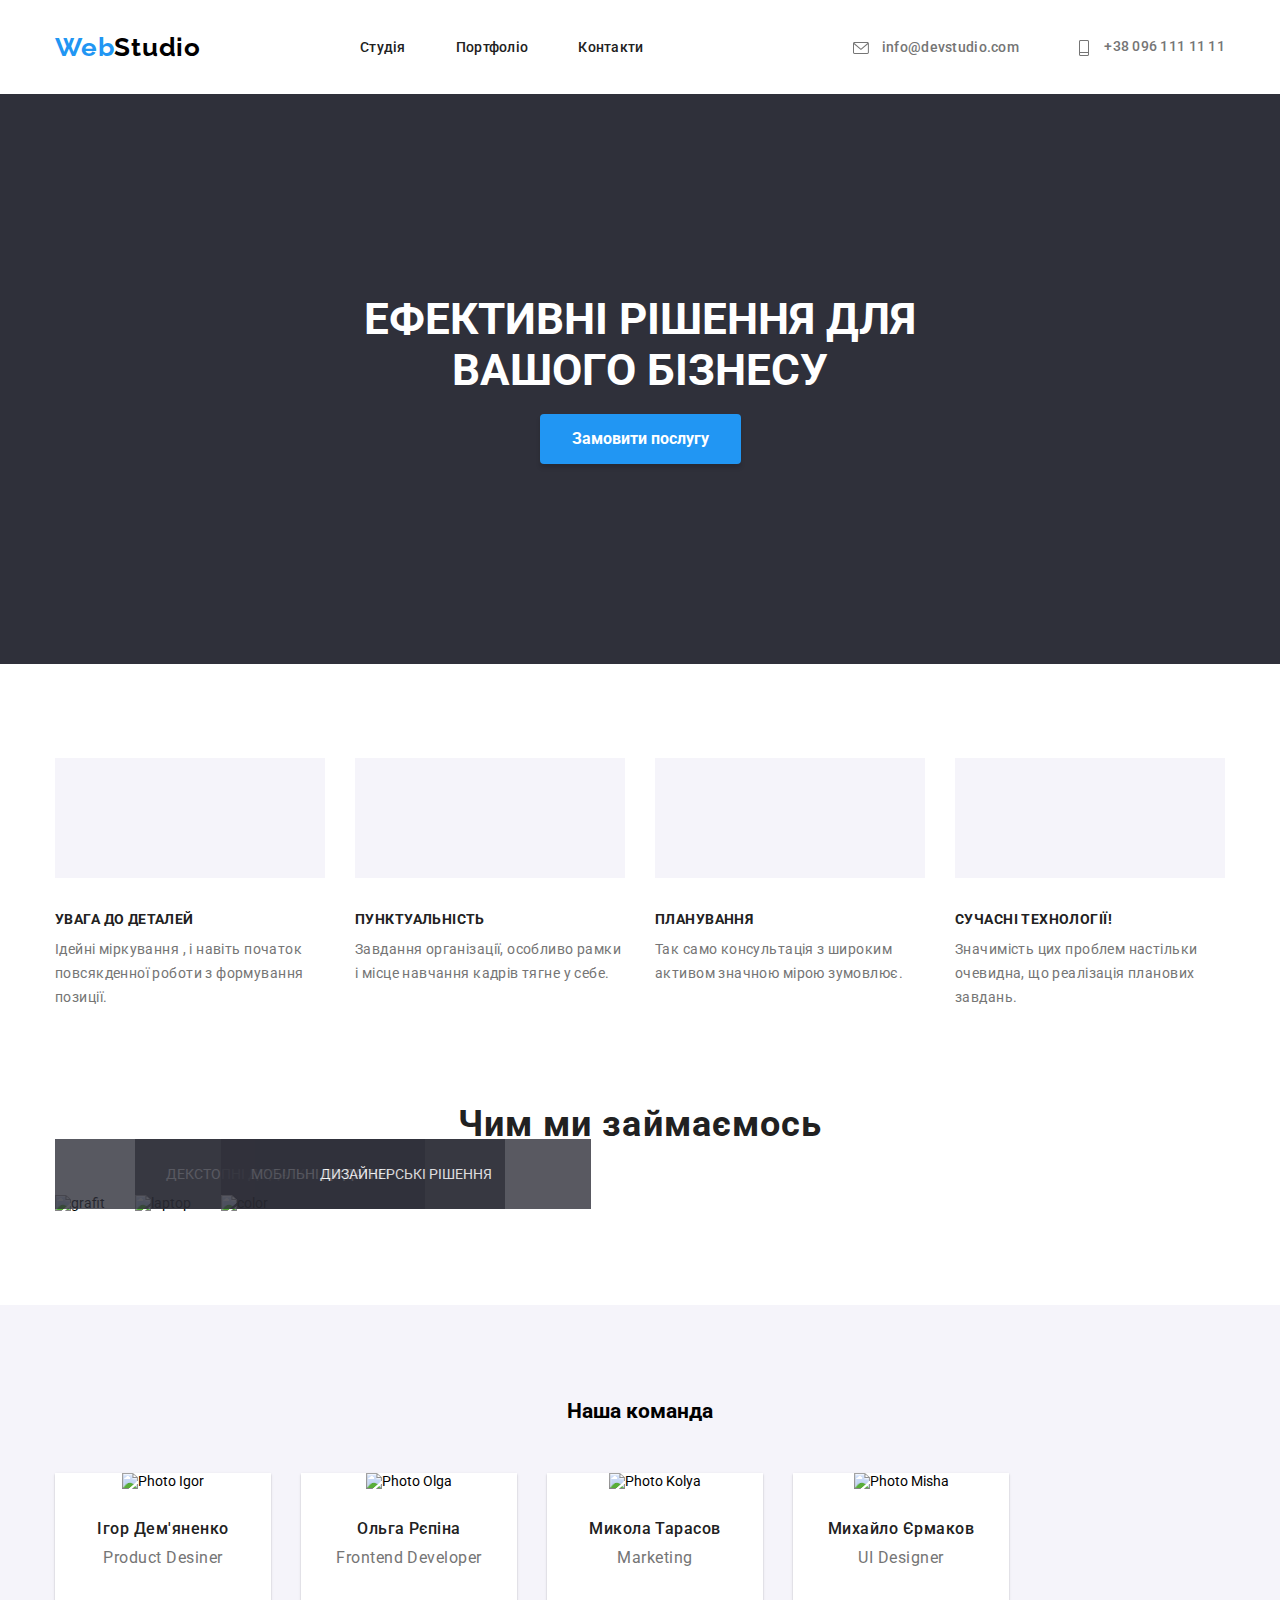
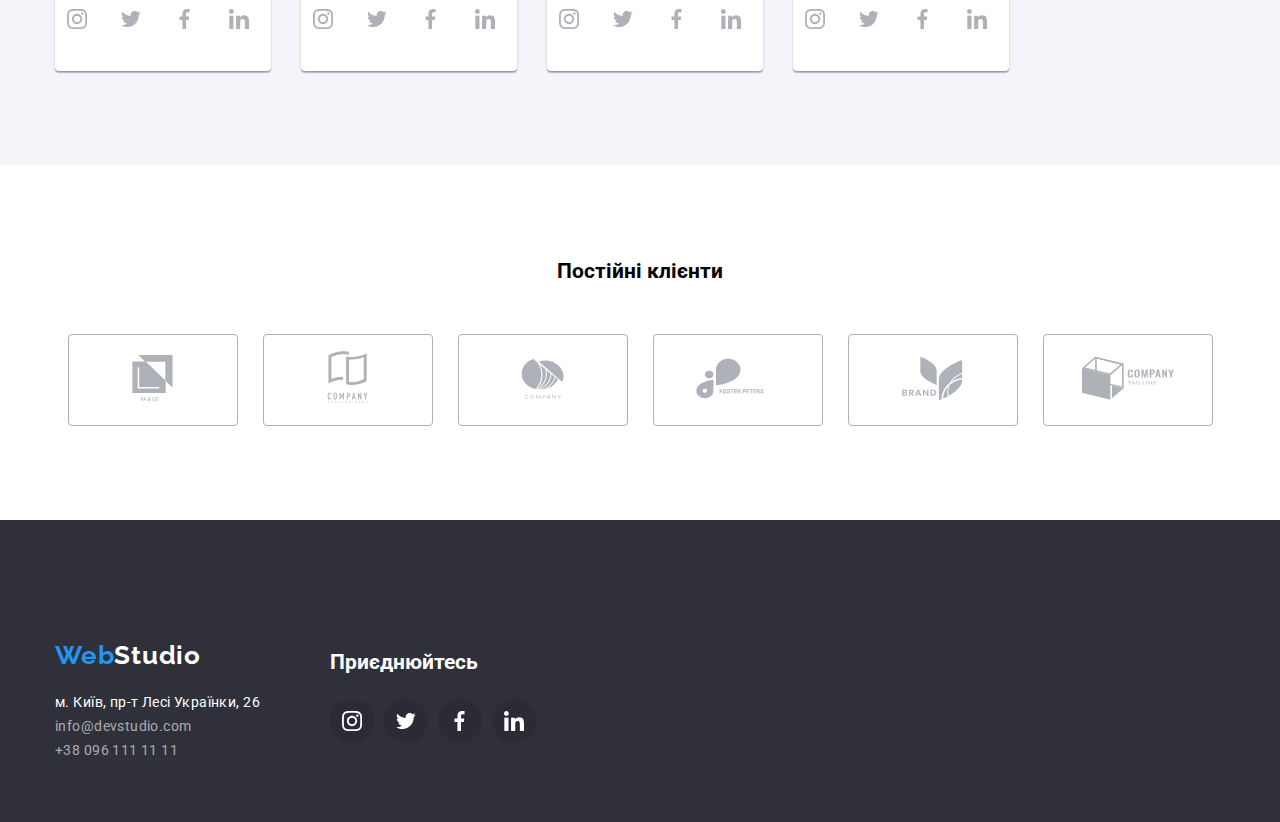
==== index.html @ 655fed08 "DZ-3" ====
<!DOCTYPE html>
<html lang="en">
  <head>
    <meta charset="UTF-8" />
    <meta name="viewport" content="width=device-width, initial-scale=1.0" />
    <title>WebStudio</title>
    <link
      rel="stylesheet"
      href="https://cdnjs.cloudflare.com/ajax/libs/modern-normalize/2.0.0/modern-normalize.min.css"
    />
    <link rel="preconnect" href="https://fonts.googleapis.com" />
    <link rel="preconnect" href="https://fonts.gstatic.com" crossorigin />
    <link
      href="https://fonts.googleapis.com/css2?family=Raleway:wght@700&family=Roboto:wght@400;500;700;900&display=swap"
      rel="stylesheet"
    />
    <link rel="stylesheet" href="./css/style.css" />
  </head>
  <body>
    <header class="header">
      <div class="container header-list">
        <a
          class="web"
          href="file:///Users/marianasafiulin/Desktop/GOITEENS/dz4-5.html"
          ><span class="web-part">Web</span>Studio</a
        >
        <nav class="navigation">
          <ul class="nav-list">
            <li class="nav-item"><a href="./index.html">Студія</a></li>
            <li class="nav-item"><a href="./Portfolio.html">Портфоліо</a></li>
            <li class="nav-item"><a href="#">Контакти</a></li>
          </ul>
        </nav>
        <ul class="addres-list">
          <li class="addres-item">
            <a href="mailto:info@devstudio.com">
              <svg class="addres-svg" width="16px" height="12px">
                <use
                  class="addres-use-svg"
                  href="./images/symboldefs.svg#icon-mail"
                  width="16px"
                  height="12px"
                />
              </svg>
              info@devstudio.com</a
            >
          </li>
          <li class="addres-item">
            <a href="tel:+380961111111">
              <svg class="addres-svg" width="12px" height="16px">
                <use
                  class="addres-use-svg"
                  href="./images/symboldefs.svg#icon-telephone-nm"
                  width="10px"
                  height="16px"
                />
              </svg>
              +38 096 111 11 11</a
            >
          </li>
        </ul>
      </div>
    </header>
    <main>
      <section class="hero">
        <div class="container">
          <h1 class="hero-title">ЕФЕКТИВНІ РІШЕННЯ ДЛЯ ВАШОГО БІЗНЕСУ</h1>
          <button type="button" class="hero-btn">Замовити послугу</button>
        </div>
        <div class="backdrop is-hidden" data-modal>
          <form class="modal">
            <button class="div-modal-bth-close" data-modal-close>
              <svg class="div-modal-svg-close">
                <use href="./images/symboldefs.svg#close"></use>
              </svg>
            </button>
            <h3 class="modal-title">Залишате свої дані, ми вам перезвонимо</h3>
            <ul class="modal-list">
              <li class="modal-list-item">
                <label for="name" class="modal-list-name"
                  >Ім'я
                  <input type="name" class="modal-list-input" />
                  <svg class="modal-svg">
                    <use href="./images/symboldefs.svg#name"></use>
                  </svg>
                </label>
              </li>
              <li class="modal-list-item">
                <label for="phone" class="modal-list-name"
                  >Телефон
                  <input type="phone" class="modal-list-input" />
                  <svg class="modal-svg">
                    <use href="./images/symboldefs.svg#phone"></use>
                  </svg>
                </label>
              </li>
            </ul>
          </form>
        </div>
      </section>
      <section class="adventages">
        <div class="container">
          <ul class="adventages-list">
            <li class="adventages-list-item">
              <h3 class="adventages-list-tittle">УВАГА ДО ДЕТАЛЕЙ</h3>
              <p class="adventages-list-text">
                Ідейні міркування , і навіть початок повсякденної роботи з
                формування позиції.
              </p>
            </li>

            <li class="adventages-list-item">
              <h3 class="adventages-list-tittle">ПУНКТУАЛЬНІСТЬ</h3>
              <p class="adventages-list-text">
                Завдання організації, особливо рамки і місце навчання кадрів
                тягне у себе.
              </p>
            </li>
            <li class="adventages-list-item">
              <h3 class="adventages-list-tittle">ПЛАНУВАННЯ</h3>
              <p class="adventages-list-text">
                Так само консультація з широким активом значною мірою зумовлює.
              </p>
            </li>
            <li class="adventages-list-item">
              <h3 class="adventages-list-tittle">СУЧАСНІ ТЕХНОЛОГІЇ!</h3>
              <p class="adventages-list-text">
                Значимість цих проблем настільки очевидна, що реалізація
                планових завдань.
              </p>
            </li>
          </ul>
        </div>
      </section>
      <section class="work">
        <div class="container">
          <h2 class="work-title">Чим ми займаємось</h2>
          <ul class="work-list">
            <li class="work-list-item">
              <img
                class="work-list-img"
                src="./images/grafit.jpg"
                alt="grafit"
              />

              <p class="work-name-text">ДЕКСТОПНІ ДОДАТКИ</p>
            </li>
            <li class="work-list-item">
              <img
                class="work-list-img"
                src="./images/laptop.jpg"
                alt="laptop"
              />

              <p class="work-name-text">МОБІЛЬНІ ДОДАТКИ</p>
            </li>
            <li class="work-list-item">
              <img class="work-list-img" src="./images/color.jpg" alt="color" />

              <p class="work-name-text">ДИЗАЙНЕРСЬКІ РІШЕННЯ</p>
            </li>
          </ul>
        </div>
      </section>
      <section class="team">
        <div class="container">
          <h2 class="title-h2">Наша команда</h2>
          <ul class="team-list">
            <li class="team-user">
              <img
                class="photo"
                src="./images/igor1.jpg"
                alt="Photo Igor"
                width="270"
                height="260"
              />
              <h3 class="name">Ігор Дем'яненко</h3>
              <p class="robota">Product Desiner</p>
              <ul class="background-div-svg">
                <li class="background-div-item">
                  <a class="background-div">
                    <svg class="work-svg" width="20" height="20">
                      <use
                        class="work-use-svg"
                        href="./images/symboldefs.svg#icon-instagram"
                      />
                    </svg>
                  </a>
                </li>
                <li class="background-div-item">
                  <a class="background-div">
                    <svg class="work-svg" width="20" height="20">
                      <use
                        class="work-use-svg"
                        href="./images/symboldefs.svg#icon-twitter"
                      />
                    </svg>
                  </a>
                </li>
                <li class="background-div-item">
                  <a class="background-div">
                    <svg class="work-svg" width="20" height="20">
                      <use
                        class="work-use-svg"
                        href="./images/symboldefs.svg#icon-facebook"
                      />
                    </svg>
                  </a>
                </li>
                <li class="background-div-item">
                  <a class="background-div">
                    <svg class="work-svg" width="20" height="20">
                      <use
                        class="work-use-svg"
                        href="./images/symboldefs.svg#icon-linkedin"
                      />
                    </svg>
                  </a>
                </li>
              </ul>
            </li>
            <li class="team-user">
              <img
                class="photo"
                src="./images/olga2.jpg"
                alt="Photo Olga"
                width="265"
                height="260"
              />

              <h3 class="name">Ольга Рєпіна</h3>
              <p class="robota">Frontend Developer</p>
              <ul class="background-div-svg">
                <li class="background-div-item">
                  <a class="background-div">
                    <svg class="work-svg" width="20" height="20">
                      <use
                        class="work-use-svg"
                        href="./images/symboldefs.svg#icon-instagram"
                      />
                    </svg>
                  </a>
                </li>
                <li class="background-div-item">
                  <a class="background-div">
                    <svg class="work-svg" width="20" height="20">
                      <use
                        class="work-use-svg"
                        href="./images/symboldefs.svg#icon-twitter"
                      />
                    </svg>
                  </a>
                </li>
                <li class="background-div-item">
                  <a class="background-div">
                    <svg class="work-svg" width="20" height="20">
                      <use
                        class="work-use-svg"
                        href="./images/symboldefs.svg#icon-facebook"
                      />
                    </svg>
                  </a>
                </li>
                <li class="background-div-item">
                  <a class="background-div">
                    <svg class="work-svg" width="20" height="20">
                      <use
                        class="work-use-svg"
                        href="./images/symboldefs.svg#icon-linkedin"
                      />
                    </svg>
                  </a>
                </li>
              </ul>
            </li>
            <li class="team-user">
              <img
                class="photo"
                src="./images/kola3.jpg"
                alt="Photo Kolya"
                width="265"
                height="260"
              />
              <h3 class="name">Микола Тарасов</h3>
              <p class="robota">Marketing</p>
              <ul class="background-div-svg">
                <li class="background-div-item">
                  <a class="background-div">
                    <svg class="work-svg" width="20" height="20">
                      <use
                        class="work-use-svg"
                        href="./images/symboldefs.svg#icon-instagram"
                      />
                    </svg>
                  </a>
                </li>
                <li class="background-div-item">
                  <a class="background-div">
                    <svg class="work-svg" width="20" height="20">
                      <use
                        class="work-use-svg"
                        href="./images/symboldefs.svg#icon-twitter"
                      />
                    </svg>
                  </a>
                </li>
                <li class="background-div-item">
                  <a class="background-div">
                    <svg class="work-svg" width="20" height="20">
                      <use
                        class="work-use-svg"
                        href="./images/symboldefs.svg#icon-facebook"
                      />
                    </svg>
                  </a>
                </li>
                <li class="background-div-item">
                  <a class="background-div">
                    <svg class="work-svg" width="20" height="20">
                      <use
                        class="work-use-svg"
                        href="./images/symboldefs.svg#icon-linkedin"
                      />
                    </svg>
                  </a>
                </li>
              </ul>
            </li>
            <li class="team-user">
              <img
                class="photo"
                src="./images/misha4.jpg"
                alt="Photo Misha"
                width="270"
                height="260"
              />
              <h3 class="name">Михайло Єрмаков</h3>
              <p class="robota">UI Designer</p>
              <ul class="background-div-svg">
                <li class="background-div-item">
                  <a class="background-div">
                    <svg class="work-svg" width="20" height="20">
                      <use
                        class="work-use-svg"
                        href="./images/symboldefs.svg#icon-instagram"
                      />
                    </svg>
                  </a>
                </li>
                <li class="background-div-item">
                  <a class="background-div">
                    <svg class="work-svg" width="20" height="20">
                      <use
                        class="work-use-svg"
                        href="./images/symboldefs.svg#icon-twitter"
                      />
                    </svg>
                  </a>
                </li>
                <li class="background-div-item">
                  <a class="background-div">
                    <svg class="work-svg" width="20" height="20">
                      <use
                        class="work-use-svg"
                        href="./images/symboldefs.svg#icon-facebook"
                      />
                    </svg>
                  </a>
                </li>
                <li class="background-div-item">
                  <a class="background-div">
                    <svg class="work-svg" width="20" height="20">
                      <use
                        class="work-use-svg"
                        href="./images/symboldefs.svg#icon-linkedin"
                      />
                    </svg>
                  </a>
                </li>
              </ul>
            </li>
          </ul>
        </div>
      </section>
      <section class="users">
        <div class="container">
          <h2 class="users-list-title">Постійні клієнти</h2>
          <ul class="users-list">
            <li class="users-list-box">
              <a class="users-list-svg">
                <svg class="users-svg" width="41px" height="46px">
                  <use
                    class="users-svg-use"
                    href="./images/symboldefs.svg#icon-yaco"
                  />
                </svg>
              </a>
            </li>
            <li class="users-list-box">
              <a class="users-list-svg">
                <svg class="users-svg" width="106px" height="60px">
                  <use
                    class="users-svg-use"
                    href="./images/symboldefs.svg#icon-Logo-2"
                  />
                </svg>
              </a>
            </li>
            <li class="users-list-box">
              <a class="users-list-svg">
                <svg class="users-svg" width="43px" height="41px">
                  <use
                    class="users-svg-use"
                    href="./images/symboldefs.svg#icon-company"
                  />
                </svg>
              </a>
            </li>
            <li class="users-list-box">
              <a class="users-list-svg">
                <svg class="users-svg" width="84px" height="41px">
                  <use
                    class="users-svg-use"
                    href="./images/symboldefs.svg#icon-fosterpeters"
                  />
                </svg>
              </a>
            </li>
            <li class="users-list-box">
              <a class="users-list-svg">
                <svg class="users-svg" width="63px" height="45px">
                  <use
                    class="users-svg-use"
                    href="./images/symboldefs.svg#icon-brand"
                  />
                </svg>
              </a>
            </li>
            <li class="users-list-box">
              <a class="users-list-svg">
                <svg class="users-svg" width="94px" height="44px">
                  <use
                    class="users-svg-use"
                    href="./images/symboldefs.svg#icon-companytagline"
                  />
                </svg>
              </a>
            </li>
          </ul>
        </div>
      </section>
    </main>
    <footer class="footer">
      <div class="container">
        <section class="footer-content">
          <div class="footer-content-item">
            <a
              href="file:///Users/marianasafiulin/Desktop/GOITEENS/dz4-5.html"
              class="web-footer"
              ><span class="web-footer-part">Web</span>Studio</a
            >

            <addres class="addres">
              <p class="addres-text">м. Київ, пр-т Лесі Українки, 26</p>
              <a class="mail-footer" href="mailto:info@devstudio.com">
                info@devstudio.com</a
              >
              <br />
              <a class="tel-footer" href="tel:+380961111111">
                +38 096 111 11 11</a
              >
            </addres>
          </div>

          <div class="footer-social-svg">
            <h2 class="footer-svg-title">Приєднюйтесь</h2>
            <div class="footer-svg-box">
              <ul class="footer-background">
                <li>
                  <a class="footer-background-div">
                    <svg class="footer-svg" width="20" height="20">
                      <use
                        class="footer-use-svg"
                        href="./images/symboldefs.svg#icon-instagram"
                      />
                    </svg>
                  </a>
                </li>
                <li>
                  <a class="footer-background-div">
                    <svg class="footer-svg">
                      <use
                        class="footer-use-svg"
                        href="./images/symboldefs.svg#icon-twitter"
                      />
                    </svg>
                  </a>
                </li>
                <li>
                  <a class="footer-background-div">
                    <svg class="footer-svg">
                      <use
                        class="footer-use-svg"
                        href="./images/symboldefs.svg#icon-facebook"
                      />
                    </svg>
                  </a>
                </li>
                <li>
                  <a class="footer-background-div">
                    <svg class="footer-svg">
                      <use
                        class="footer-use-svg"
                        href="./images/symboldefs.svg#icon-linkedin"
                      />
                    </svg>
                  </a>
                </li>
              </ul>
            </div>
          </div>
        </section>
      </div>
    </footer>
    <script src="./js/modal.js"></script>
  </body>
</html>
---- css/style.css ----
a,
ul,
h1,
li,
p,
h2,
h3,
h4 {
  padding: 0;
  margin: 0;
}

a:hover {
  color: #2196f3;
}

body {
  font-family: "Roboto", sans-serif;
  font-size: 14px;
  font-weight: 400;
}

a {
  text-decoration: none;
  color: inherit;
}
ul {
  list-style-type: none;
}
footer {
  background-color: #2f303a;
}
button {
  border-radius: 4px;
  background: #2196f3;
  border: none;
  box-shadow: 0px 4px 4px 0px rgba(0, 0, 0, 0.15);
}
.container {
  width: 1200px;
  padding: 0 15px;
  margin: 0 auto;
}

.header {
  display: flex;
  flex-direction: row;
  justify-content: center;
  align-items: center;
}
.header-list {
  display: flex;
  justify-content: space-between;
}

.web {
  color: #000;
  font-family: Raleway;
  font-size: 26px;
  font-style: normal;
  font-weight: 700;
  line-height: normal;
  letter-spacing: 0.78px;
}

.web-part {
  color: #2196f3;
  font-family: "Raleway", sans-serif;
  font-size: 26px;
  font-style: normal;
  font-weight: 700;
  line-height: normal;
  letter-spacing: 0.78px;
}

.navigation {
  display: flex;
  align-items: center;
  justify-content: space-between;
}

.nav-list {
  display: flex;
  gap: 50px;
}

.addres-item {
  color: #757575;
  font-family: "Roboto", sans-serif;
  font-size: 14px;
  font-style: normal;
  font-weight: 500;
  line-height: normal;
  letter-spacing: 0.28px;
  margin-left: 50px;
}

.addres-svg {
  margin-right: 10px;
  vertical-align: middle;
  fill: #757575;
}

.addres-item:hover .addres-use-svg {
  fill: #2196f3;
}

.nav-item {
  color: #212121;
  font-family: Roboto;
  font-size: 14px;
  font-style: normal;
  font-weight: 500;
  line-height: normal;
  letter-spacing: 0.28px;
}
.addres-list {
  display: flex;
  gap: 10px;
  align-items: center;
}

.header-mail {
  color: #757575;
}
.headr-telephone {
  color: #757575;
}

.hero {
  background-image: url("../images/overlay.jpg");
  opacity: 0, 5;
  background-repeat: no-repeat;
  background-color: #2f303a;
  padding-top: 200px;
  padding-bottom: 200px;
}

.hero-btn {
  color: #fff;
  text-align: center;
  font-family: Roboto;
  font-size: 16px;
  font-style: normal;
  font-weight: 700;
  line-height: 30px;
  padding: 10px 32px;
  display: block;
  margin: 0 auto;
}

.hero-title {
  width: 696px;
  height: 120px;
  color: #fff;
  text-align: center;
  font-family: Roboto;
  font-size: 44px;
  font-style: normal;
  text-transform: uppercase;
  margin: auto;
}

.team-list {
  display: flex;
  flex-direction: row;
  padding-top: 50px;
}

.adventages-list {
  display: flex;
  gap: 30px;
}

.adventages-list-item::before {
  content: "";
  display: inline-block;
  width: 270px;
  height: 120px;
  background-color: #f5f4fa;
  background-repeat: no-repeat;
  background-position: center;
}

.adventages-list-item:nth-child(1)::before {
  background-image: url("../images/antena.svg");
}

.adventages-list-item:nth-child(2)::before {
  background-image: url("../images/astronaut.svg");
}

.adventages-list-item:nth-child(3)::before {
  background-image: url("../images/clock.svg");
}

.adventages-list-item:nth-child(4)::before {
  background-image: url("../images/diagram.svg");
}

.adventages-list-tittle {
  color: #212121;
  font-family: Roboto;
  font-size: 14px;
  font-style: normal;
  font-weight: 700;
  line-height: normal;
  letter-spacing: 0.42px;
  text-transform: uppercase;
  padding-top: 30px;
  padding-bottom: 10px;
}

.adventages-list-text {
  color: #757575;
  font-family: Roboto;
  font-size: 14px;
  font-style: normal;
  font-weight: 400;
  line-height: 24px; /* 171.429% */
  letter-spacing: 0.42px;
}

.photo {
  width: 270px;
  height: 260px;
}

.work-title {
  margin-bottom: 50px;
  color: #212121;
  text-align: center;
  font-family: "Roboto", sans-serif;
  font-size: 36px;
  font-style: normal;
  font-weight: 700;
  line-height: normal;
  letter-spacing: 1.08px;
}

.work-list {
  display: flex;
  gap: 30px;
}

.work-list-item {
  position: relative;
}

.work-list-name {
  display: block;
  background-color: #2f303a;
  opacity: 80%;
  width: 370px;
  height: 70px;
  padding-top: 27px;
  position: relative;
  top: 73px;
}

.work-name-text {
  font-family: "Roboto", sans-serif;
  font-size: 14px;
  color: #fff;
  padding-top: 27px;
  width: 370px;
  height: 70px;
  background-color: #2f303a;
  position: absolute;
  bottom: 2px;
  opacity: 80%;
}

.team-list {
  display: flex;
  gap: 30px;
}

.team {
  display: flex;
  padding-top: 94px;
  padding-bottom: 94px;
  text-align: center;
  background: #f5f4fa;
}

.team-user {
  border: #000;
  border-radius: 0px 0px 4px 4px;
  background: #fff;
  box-shadow: 0px 2px 1px 0px rgba(0, 0, 0, 0.2),
    0px 1px 1px 0px rgba(0, 0, 0, 0.14), 0px 1px 3px 0px rgba(0, 0, 0, 0.12);
  padding-bottom: 30px;
}

.background-div-item {
  margin-right: 10px;
}

.background-div-svg {
  display: flex;
  justify-content: center;
  align-items: center;
}

.background-div {
  display: flex;
  justify-content: center;
  align-items: center;
  width: 44px;
  height: 44px;
  border: 2px solid none;
  border-radius: 45px;
  fill: #afb1b8;
}

.background-div:hover {
  background-color: #2196f3;
  fill: #fff;
  border: 2px solid none;
  border-radius: 45px;
}

.footer-svg {
  width: 20px;
  height: 20px;
  background-size: 44px;
}

.footer-background-div {
  display: flex;
  justify-content: center;
  align-items: center;
  width: 44px;
  height: 44px;
  border: 2px solid none;
  border-radius: 45px;
  fill: #fff;
  background-color: rgba(0, 0, 0, 10%);
  margin-right: 10px;
}

.footer-background-div:hover {
  background-color: #2196f3;
  fill: #fff;
  border: 2px solid none;
  border-radius: 45px;
}

.footer-svg-title {
  text-align: center;
  color: #fff;
  font-family: "Roboto", sans-serif;
}

.work-svg {
  width: 20px;
  height: 20px;
  background-size: 44px;
}

.work-svg:hover {
  fill: #fff;
}

.name {
  color: #212121;
  text-align: center;
  font-family: Roboto;
  font-size: 16px;
  font-style: normal;
  font-weight: 500;
  line-height: normal;
  letter-spacing: 0.48px;
  padding-top: 30px;
}

.robota {
  color: #757575;
  text-align: center;
  font-family: Roboto;
  font-size: 16px;
  font-style: normal;
  font-weight: 400;
  line-height: normal;
  letter-spacing: 0.48px;
  padding-top: 10px;
  padding-bottom: 30px;
}

.mail-footer,
.tel-footer {
  color: rgba(255, 255, 255, 0.6);
  font-family: Roboto;
  font-size: 14px;
  font-style: normal;
  font-weight: 400;
  line-height: 24px; /* 171.429% */
  letter-spacing: 0.42px;
}

.addres {
  color: #fff;
  font-family: Roboto;
  font-size: 14px;
  font-style: normal;
  font-weight: 400;
  line-height: 24px; /* 171.429% */
  letter-spacing: 0.42px;
}

.adventages {
  padding-top: 94px;
  padding-bottom: 94px;
}

.work {
  display: flex;
  padding-bottom: 94px;
  text-align: center;
}

.users {
  padding: 94px 0 94px 0;
}

.users-list-title {
  text-align: center;
  margin-bottom: 50px;
}

.users-box {
  display: flex;
  padding-top: 94px;
  padding-bottom: 95px;
  display: flex;
  justify-content: space-between;
}

.users-list {
  display: flex;
  justify-content: space-around;
}

.users-list-box {
  display: flex;
  align-items: center;
  width: 170px;
  height: 92px;
  border: #afb1b8 1px solid;
  border-radius: 4px;
}

.users-list-box:hover .user-svg-use {
  fill: #2196f3;
}

.users-list-box:hover {
  border: #2196f3 1px solid;
  border-radius: 4px;
}

.users-svg {
  fill: #afb1b8;
}

.users-list-svg {
  display: block;
  margin: 0 auto;
}

.users-list-svg:hover {
  border: #2196f3;
}

.users-list-box:hover .users-svg {
  fill: #2196f3;
}

.web-footer-part {
  color: #2196f3;

  font-family: Raleway;
  font-size: 26px;
  font-style: normal;
  font-weight: 700;
  line-height: normal;
  letter-spacing: 0.78px;
}

.web-footer {
  color: #fff;
  font-family: Raleway;
  font-size: 26px;
  font-style: normal;
  font-weight: 700;
  line-height: normal;
  letter-spacing: 0.78px;
  padding-top: 60px;
}

.addres {
  padding-top: 10px;
}

.mail-footer {
  padding-top: 5px;
}

.tel-footer {
  padding-top: 5px;
  padding-bottom: 60px;
}

.footer-content {
  padding-top: 60px;
  padding-bottom: 60px;
  display: flex;
}

.footer-background {
  display: flex;
  justify-content: center;
}

.footer-content-item {
  margin-right: 70px;
}

.footer-social-svg {
  margin-top: 70px;
}

/* portfolio */

a,
ul,
h1,
li,
p,
h2,
h3,
h4 {
  padding: 0;
  margin: 0;
}
a {
  text-decoration: none;
  color: inherit;
}
a:hover {
  color: #2196f3;
}
.portf-button {
  width: 125px;
  height: 38px;
  flex-shrink: 0;
  border-radius: 4px;
  background: #f5f4fa;
}
button:hover {
  background-color: #2196f3;
  color: #fff;
}

ul {
  list-style-type: none;
}

.container {
  width: 1200px;
  padding: 0 15px;
  margin: 0 auto;
}

.header {
  padding: 32px 0;
}

.mail-svg {
  width: 16px;
  height: 12px;
}

.mail-use-svg {
  fill: #757575;
}

.mail-use-svg:hover {
  fill: #2196f3;
}

.tel-svg {
  width: 10px;
  height: 16px;
}

.tel-use-svg {
  fill: #757575;
}

.tel-use-svg:hover {
  fill: #2196f3;
}
.header-list {
  display: flex;
  justify-content: space-between;
}

.web {
  color: #000;
  font-family: Raleway;
  font-size: 26px;
  font-style: normal;
  font-weight: 700;
  line-height: normal;
  letter-spacing: 0.78px;
}

.web-part {
  color: #2196f3;
  font-family: Raleway;
  font-size: 26px;
  font-style: normal;
  font-weight: 700;
  line-height: normal;
  letter-spacing: 0.78px;
}

.mail,
.tel {
  color: #757575;
  font-family: Roboto;
  font-size: 14px;
  font-style: normal;
  font-weight: 500;
  line-height: normal;
  letter-spacing: 0.28px;
  padding-top: 32px;
  padding-bottom: 32px;
  padding-left: 50px;
}
.portfolio-list {
  display: flex;
  flex-wrap: wrap;
  flex-direction: row;
  align-items: center;
  row-gap: 30px;
  justify-content: space-between;
  margin-top: 56px;
  margin-bottom: 94px;
}
.portf-button {
  background-color: #f5f4fa;
  text-align: center;
  font-family: Roboto;
  font-size: 16px;
  font-style: normal;
  font-weight: 500;
  letter-spacing: 0.48px;
  font-size: large;
  border: none;
  width: 125px;
  height: 38px;
  flex-shrink: 0;
  border-radius: 4px;
  background: #f5f4fa;
}

.button-div {
  display: flex;
  justify-content: center;
}

.button-list {
  display: flex;
  justify-content: center;
  gap: 30px;
  margin-top: 94px;
}
.container-portfolio {
  width: 1200px;
}
.portf-list-item {
  flex-basis: calc((100% - 60px) / 3);
}

.portf-list-item:hover {
  box-shadow: 0px 2px 1px 0px rgba(0, 0, 0, 0.2),
    0px 1px 1px 0px rgba(0, 0, 0, 0.14), 0px 1px 3px 0px rgba(0, 0, 0, 0.12);
}

.portf-list-work {
  color: #212121;
  font-family: Roboto;
  font-size: 18px;
  font-style: normal;
  font-weight: 700;
  line-height: 36px; /* 200% */
  letter-spacing: 1.08px;
  margin-left: 20px;
}

.portf-work-section {
  color: #757575;
  font-family: Roboto;
  font-size: 16px;
  font-style: normal;
  font-weight: 400;
  line-height: 30px; /* 187.5% */
  letter-spacing: 0.48px;
  margin-bottom: 20px;
  margin-left: 20px;
}

footer {
  background: #2f303a;
}

.web-footer-part {
  color: #2196f3;

  font-family: Raleway;
  font-size: 26px;
  font-style: normal;
  font-weight: 700;
  line-height: normal;
  letter-spacing: 0.78px;
}

.web-footer {
  color: #fff;
  font-family: Raleway;
  font-size: 26px;
  font-style: normal;
  font-weight: 700;
  line-height: normal;
  letter-spacing: 0.78px;
  padding-top: 60px;
  margin-bottom: 20px;
  display: inline-block;
}

.addres {
  padding-top: 20px;
}

.mail-footer {
  padding-top: 5px;
}

.tel-footer {
  padding-top: 5px;
  padding-bottom: 60px;
}

.footer-content {
  padding-top: 60px;
  padding-bottom: 60px;
}

.mail-footer,
.tel-footer {
  color: rgba(255, 255, 255, 0.6);
  font-family: Roboto;
  font-size: 14px;
  font-style: normal;
  font-weight: 400;
  line-height: 24px; /* 171.429% */
  letter-spacing: 0.42px;
}

.addres {
  color: #fff;
  font-family: Roboto;
  font-size: 14px;
  font-style: normal;
  font-weight: 400;
  line-height: 24px; /* 171.429% */
  letter-spacing: 0.42px;
  margin-top: 20px;
}

.footer-background {
  display: flex;
  justify-content: center;
}

.footer-svg {
  width: 20px;
  height: 20px;
  background-size: 44px;
}

.footer-background-div {
  display: flex;
  justify-content: center;
  align-items: center;
  width: 44px;
  height: 44px;
  border: 2px solid none;
  border-radius: 45px;
  fill: #fff;
  background-color: rgba(0, 0, 0, 10%);
  margin-right: 10px;
}

.footer-background-div:hover {
  background-color: #2196f3;
  fill: #fff;
  border: 2px solid none;
  border-radius: 45px;
}

.footer-svg-title {
  text-align: start;
  color: #fff;
  font-family: "Roboto", sans-serif;
  margin-bottom: 25px;
  display: inline-block;
}

.backdrop {
  align-items: center;
  justify-content: center;
  display: flex;
  position: fixed;
  top: 0;
  left: 0;
  width: 100%;
  height: 100%;
  background-color: rgba(0, 0, 0, 0.5);
  opacity: 1;
  z-index: 9;
}
.modal {
  position: absolute;
  width: 528px;
  padding: 40px;
  padding: 15px;
  background-color: #ffffff;
  border-radius: 4px;
}
.modal-title {
  font-family: "Roboto", sans-serif;
  font-weight: 700;
  font-size: 20px;
  letter-spacing: 0.03em;
  text-align: center;
  color: var(--gray-text);
  margin-bottom: 12px;
}
.modal-list {
  display: flex;
  flex-direction: column;
  margin-bottom: 20px;
}
.modal-list-label {
  letter-spacing: 0.01em;
  color: var(--gray-text);
  padding-right: 7px;
  position: relative;
  font-size: 12px;
}
.modal-list-input {
  border: 1px solid rgba(33, 33, 33, 0.2);
  border-radius: 4px;
  width: 100%;
  padding: 12px 20px 12px 42px;
  margin-top: 4px;
  outline: none;
  cursor: pointer;
}
.modal-svg {
  width: 15px;
  height: 15px;
  position: absolute;
  left: 12px;
  top: 31px;
}
.modal-list-input:hover {
  border-color: var(--blue-text);
}
.modal-list-input:hover + .modal-svg {
  fill: var(--blue-text);
}
.modal-textarea {
  resize: none;
  width: 100%;
  border: 1px solid rgba(33, 33, 33, 0.2);
  border-radius: 4px;
  padding: 12px 16px;
  outline: none;
  cursor: pointer;
  margin-top: 4px;
}
.div-modal-check {
  width: 16px;
  height: 15px;
}
.div-modal-check:checked::after {
  display: flex;
  justify-content: center;
  align-items: center;
  background-color: var(--blue-text);
  border: 3px solid var(--blue-text);
}
.div-modal-text {
  font-weight: 400;
  font-size: 14px;
  line-height: 1.71;
  letter-spacing: 0.03em;
  color: var(--main-text);
  text-align: center;
  margin-bottom: 40px;
}
.div-modal-link {
  color: var(--blue-text);
  text-decoration: underline;
}
.div-modal-bth-sbm {
  width: 200px;
  height: 50px;
  display: block;
  border: none;
  border-radius: 4px;
  box-shadow: 0 4px 4px 0 rgba(0, 0, 0, 0.5);
  font-weight: 700;
  font-size: 16px;
  line-height: 1, 87;
  margin: 0 auto;
  cursor: pointer;
  letter-spacing: 0.06em;
  color: var(--white-text);
}
.div-modal-btn-close {
  position: absolute;
  top: 8px;
  right: 8px;
  width: 30px;
  height: 30px;
  border-radius: 50%;
  background-color: var(--team-bg);
  cursor: pointer;
  border: 1px solid #1e1e1e10;
}
.div-modal-svg-close {
  fill: var(--gray-text);
  width: 11px;
  height: 11px;
}
.div-modal-btn-close:hover {
  fill: var(--blue-text);
}
.is-hidden {
  opacity: 0;
  pointer-events: none;
}
.no-scroll {
  overflow: hidden;
}
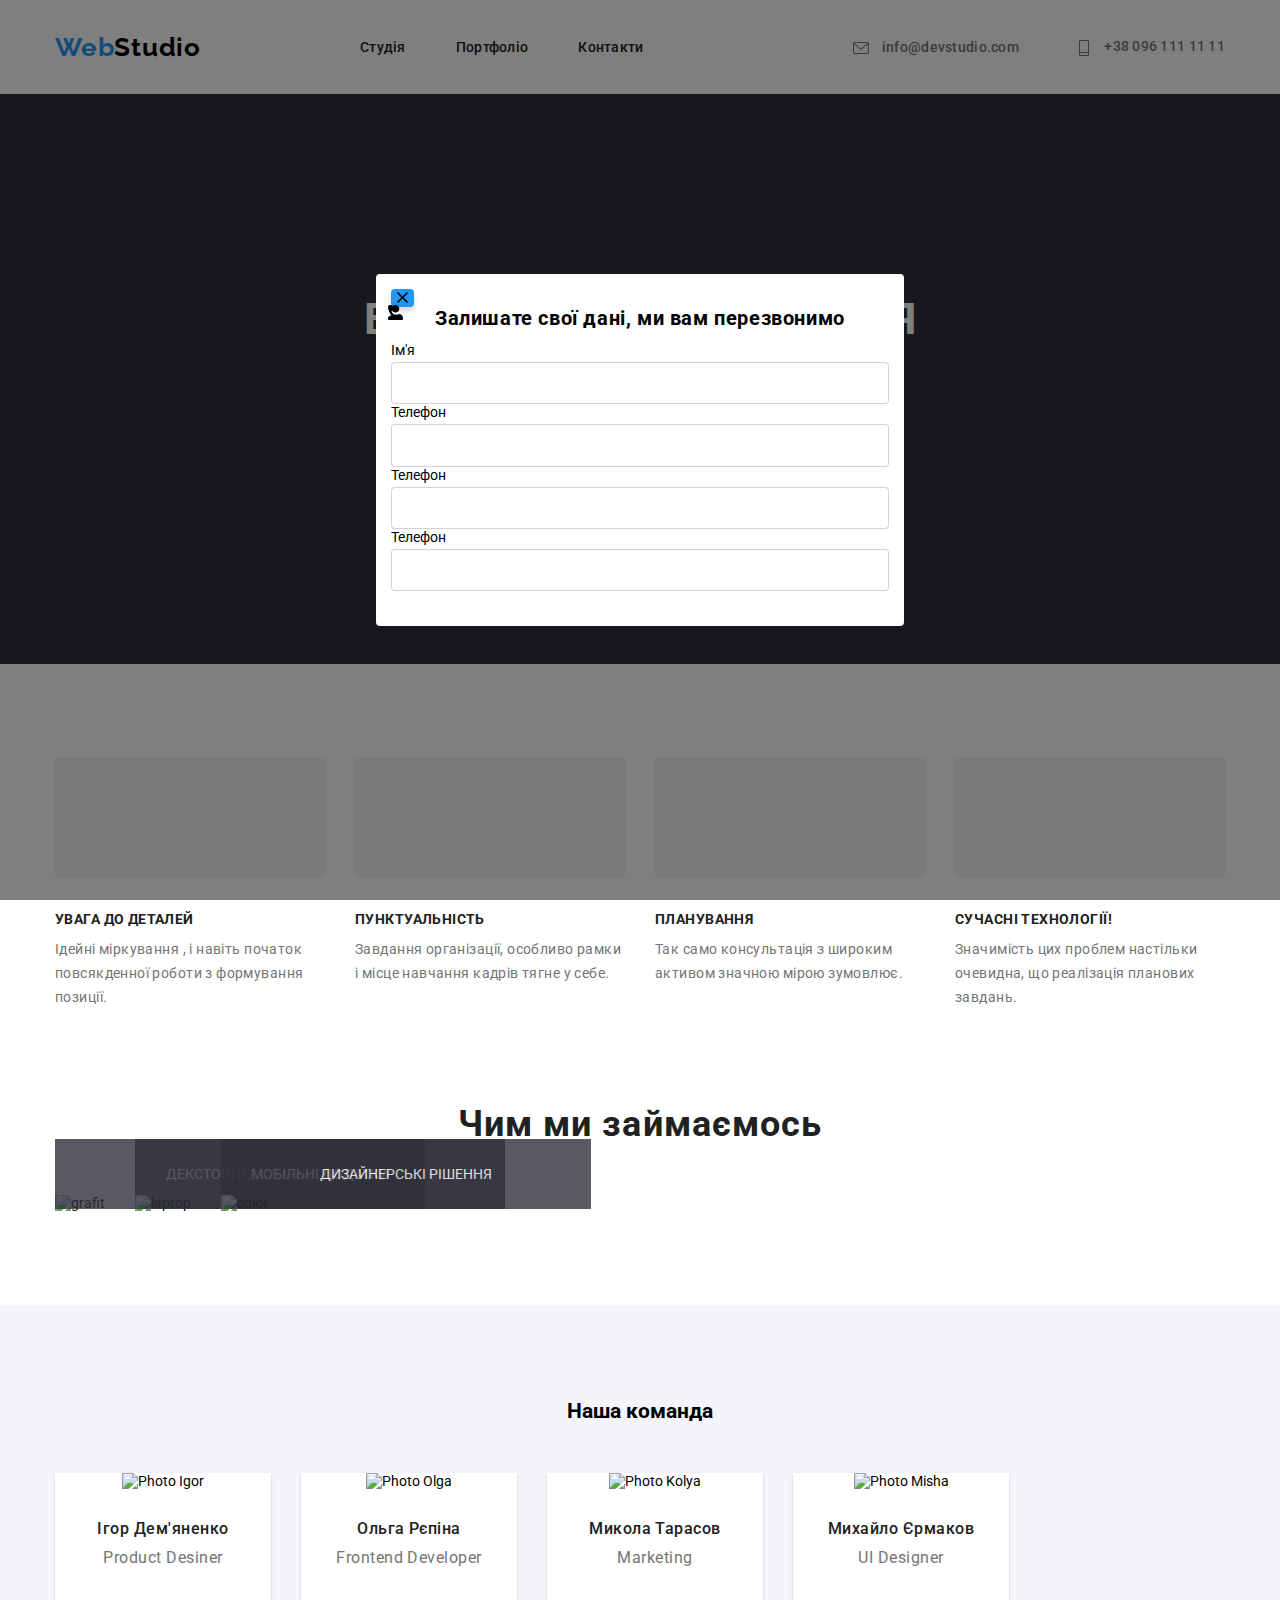
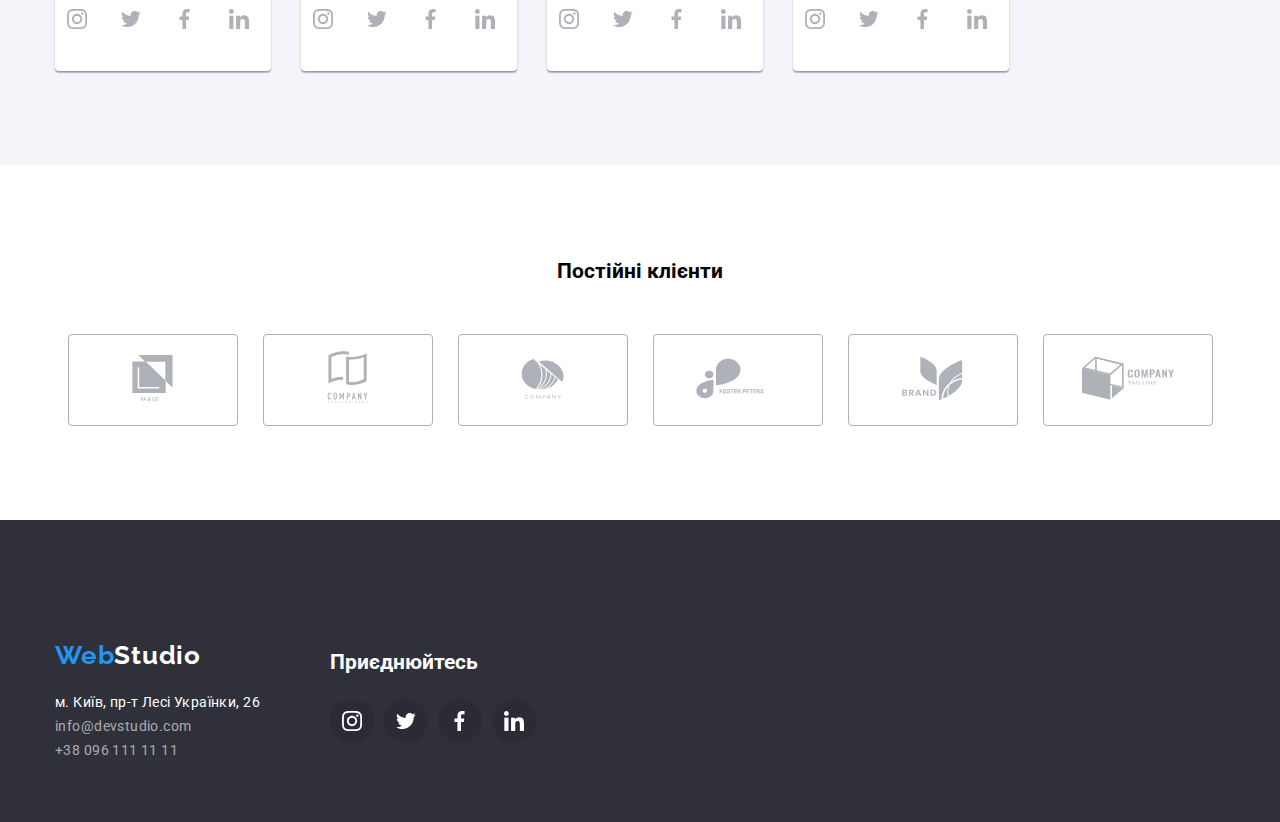
==== commit 20291d4c: "modal" ====
--- a/index.html
+++ b/index.html
@@ -14,6 +14,7 @@
       href="https://fonts.googleapis.com/css2?family=Raleway:wght@700&family=Roboto:wght@400;500;700;900&display=swap"
       rel="stylesheet"
     />
+    <script src="./modal.js"></script>
     <link rel="stylesheet" href="./css/style.css" />
   </head>
   <body>
@@ -65,13 +66,15 @@
       <section class="hero">
         <div class="container">
           <h1 class="hero-title">ЕФЕКТИВНІ РІШЕННЯ ДЛЯ ВАШОГО БІЗНЕСУ</h1>
-          <button type="button" class="hero-btn">Замовити послугу</button>
+          <button type="button" class="hero-btn" data-modal-open>
+            Замовити послугу
+          </button>
         </div>
-        <div class="backdrop is-hidden" data-modal>
+        <div class="backdrop" data-modal>
           <form class="modal">
             <button class="div-modal-bth-close" data-modal-close>
               <svg class="div-modal-svg-close">
-                <use href="./images/symboldefs.svg#close"></use>
+                <use href="./images/svg/symboldefs.svg#icon-modal-close"></use>
               </svg>
             </button>
             <h3 class="modal-title">Залишате свої дані, ми вам перезвонимо</h3>
@@ -81,7 +84,20 @@
                   >Ім'я
                   <input type="name" class="modal-list-input" />
                   <svg class="modal-svg">
-                    <use href="./images/symboldefs.svg#name"></use>
+                    <use
+                      href="./images/svg/symboldefs.svg#icon-modal-user"
+                    ></use>
+                  </svg>
+                </label>
+              </li>
+              <li class="modal-list-item">
+                <label for="phone" class="modal-list-name"
+                  >Телефон
+                  <input type="phone" class="modal-list-input" />
+                  <svg class="modal-svg" width="18" height="24">
+                    <use
+                      href="./images/svg/symboldefs.svg#icon-modal-tel"
+                    ></use>
                   </svg>
                 </label>
               </li>
@@ -90,7 +106,20 @@
                   >Телефон
                   <input type="phone" class="modal-list-input" />
                   <svg class="modal-svg">
-                    <use href="./images/symboldefs.svg#phone"></use>
+                    <use
+                      href="./images/svg/symboldefs.svg#icon-modal-tel"
+                    ></use>
+                  </svg>
+                </label>
+              </li>
+              <li class="modal-list-item">
+                <label for="phone" class="modal-list-name"
+                  >Телефон
+                  <input type="phone" class="modal-list-input" />
+                  <svg class="modal-svg">
+                    <use
+                      href="./images/svg/symboldefs.svg#icon-modal-tel"
+                    ></use>
                   </svg>
                 </label>
               </li>
@@ -522,6 +551,5 @@
         </section>
       </div>
     </footer>
-    <script src="./js/modal.js"></script>
   </body>
 </html>
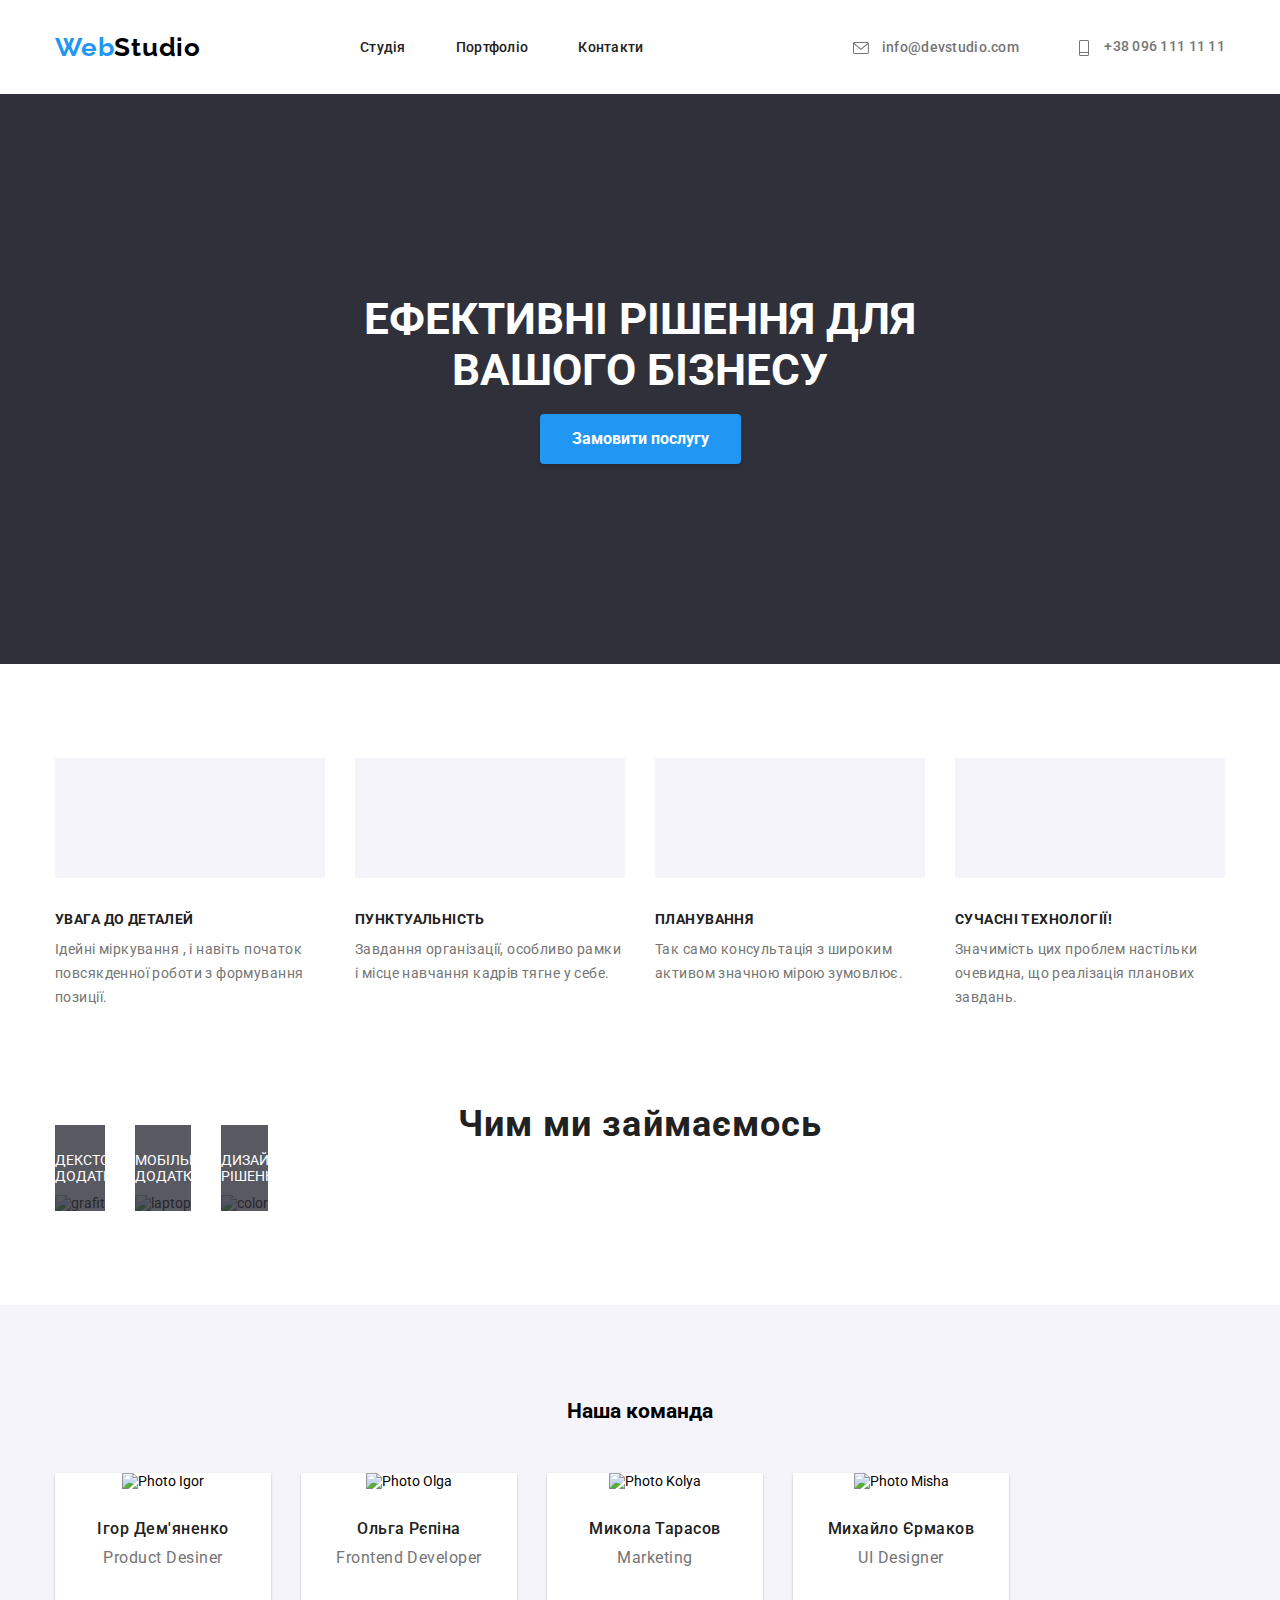
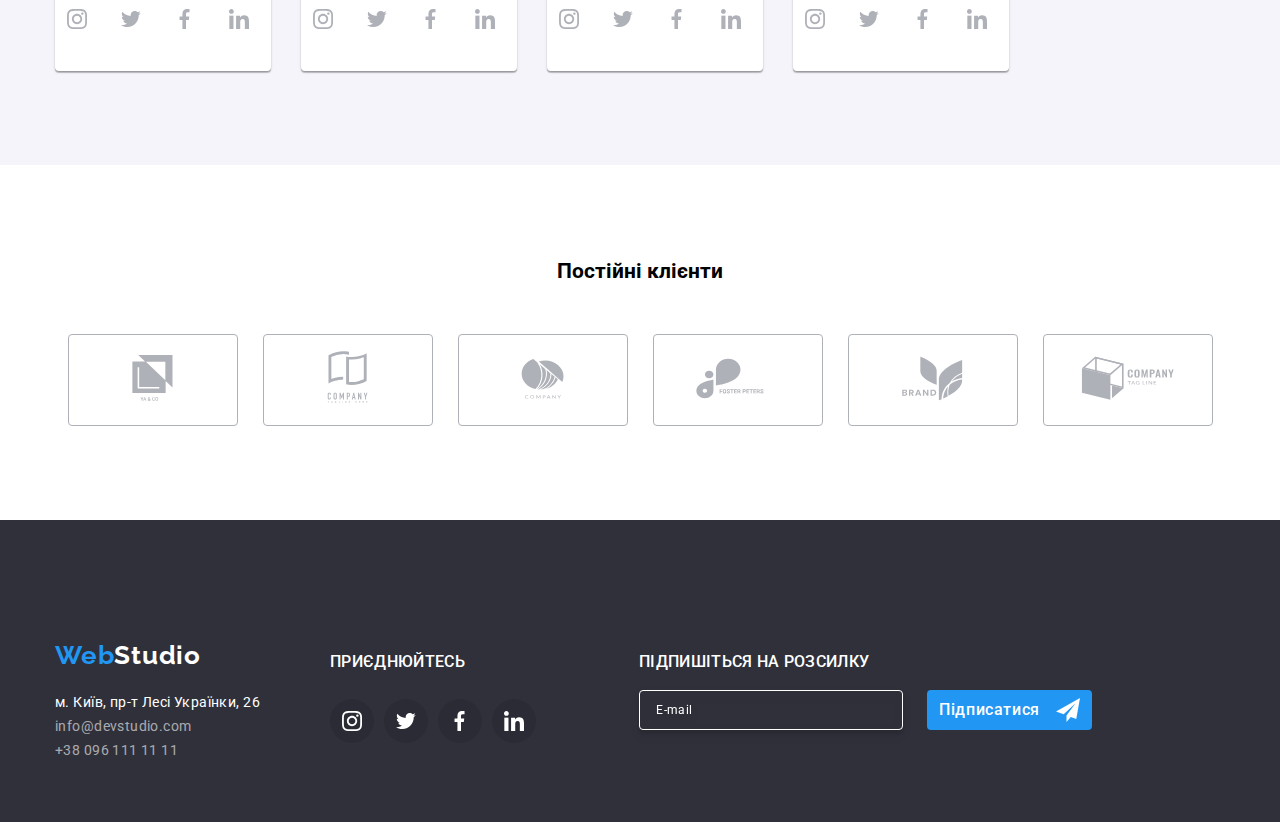
==== commit 9004e566: "footer-modal" ====
--- a/index.html
+++ b/index.html
@@ -70,7 +70,7 @@
             Замовити послугу
           </button>
         </div>
-        <div class="backdrop" data-modal>
+        <div class="backdrop is-hidden" data-modal>
           <form class="modal">
             <button class="div-modal-bth-close" data-modal-close>
               <svg class="div-modal-svg-close">
@@ -80,50 +80,59 @@
             <h3 class="modal-title">Залишате свої дані, ми вам перезвонимо</h3>
             <ul class="modal-list">
               <li class="modal-list-item">
-                <label for="name" class="modal-list-name"
-                  >Ім'я
-                  <input type="name" class="modal-list-input" />
-                  <svg class="modal-svg">
+                <label for="phone" class="modal-list-name">Імʼя</label>
+                <div class="input-wrap">
+                  <input type="phone" class="modal-list-input" />
+                  <svg class="modal-svg" width="12" height="12">
                     <use
                       href="./images/svg/symboldefs.svg#icon-modal-user"
                     ></use>
                   </svg>
-                </label>
+                </div>
               </li>
               <li class="modal-list-item">
-                <label for="phone" class="modal-list-name"
-                  >Телефон
+                <label for="phone" class="modal-list-name">Телефон</label>
+                <div class="input-wrap">
                   <input type="phone" class="modal-list-input" />
-                  <svg class="modal-svg" width="18" height="24">
+                  <svg class="modal-svg" width="18" height="18">
                     <use
                       href="./images/svg/symboldefs.svg#icon-modal-tel"
                     ></use>
                   </svg>
-                </label>
+                </div>
               </li>
               <li class="modal-list-item">
-                <label for="phone" class="modal-list-name"
-                  >Телефон
-                  <input type="phone" class="modal-list-input" />
-                  <svg class="modal-svg">
+                <label for="phone" class="modal-list-name">Пошта</label>
+                <div class="input-wrap">
+                  <input
+                    type="phone"
+                    class="modal-list-input"
+                    width="448"
+                    height="120"
+                  />
+                  <svg class="modal-svg" width="15" height="12">
                     <use
-                      href="./images/svg/symboldefs.svg#icon-modal-tel"
+                      href="./images/svg/symboldefs.svg#icon-modal-mail"
                     ></use>
                   </svg>
-                </label>
+                </div>
               </li>
               <li class="modal-list-item">
-                <label for="phone" class="modal-list-name"
-                  >Телефон
-                  <input type="phone" class="modal-list-input" />
-                  <svg class="modal-svg">
-                    <use
-                      href="./images/svg/symboldefs.svg#icon-modal-tel"
-                    ></use>
-                  </svg>
-                </label>
+                <label for="phone" class="modal-list-name">Коментар</label>
+                <textarea
+                  name="user-comment"
+                  id="user-comment"
+                  placeholder="Введіть текст"
+                  class="modal-textarea"
+                ></textarea>
               </li>
             </ul>
+            <div class="div-modal-text">
+              <input type="checkbox" class="div-modal-check" />Погоджуюся з
+              россилкою та приймаю
+              <a href="#" class="div-modal-link">Умови договору</a>
+            </div>
+            <button type="submit" class="div-modal-bth-sbm">Відправити</button>
           </form>
         </div>
       </section>
@@ -502,7 +511,7 @@
           </div>
 
           <div class="footer-social-svg">
-            <h2 class="footer-svg-title">Приєднюйтесь</h2>
+            <h2 class="footer-svg-title">ПРИЄДНЮЙТЕСЬ</h2>
             <div class="footer-svg-box">
               <ul class="footer-background">
                 <li>
@@ -547,6 +556,30 @@
                 </li>
               </ul>
             </div>
+          </div>
+          <div class="footer-media-form">
+            <h2 class="footer-media-text">ПІДПИШІТЬСЯ НА РОЗСИЛКУ</h2>
+
+            <form class="footer-form">
+              <label class="footer-label">
+                <input
+                  class="footer-form-input"
+                  type="email"
+                  name="footer-email"
+                  placeholder="E-mail"
+                />
+              </label>
+              <button type="submit" class="footer-form-btn">
+                Підписатися
+                <svg class="footer-button-icon" width="24" height="24">
+                  <use
+                    href="./images/svg/symboldefs.svg#icon-icon-send"
+                    width="24"
+                    height="24"
+                  ></use>
+                </svg>
+              </button>
+            </form>
           </div>
         </section>
       </div>
--- a/css/style.css
+++ b/css/style.css
@@ -30,7 +30,7 @@
 footer {
   background-color: #2f303a;
 }
-button {
+.hero-btn {
   border-radius: 4px;
   background: #2196f3;
   border: none;
@@ -263,12 +263,13 @@
   font-size: 14px;
   color: #fff;
   padding-top: 27px;
-  width: 370px;
-  height: 70px;
-  background-color: #2f303a;
   position: absolute;
-  bottom: 2px;
-  opacity: 80%;
+  width: 100%;
+  bottom: 0;
+  padding-bottom: 27px;
+  text-transform: uppercase;
+  text-align: center;
+  background-color: rgba(47, 48, 58, 0.8);
 }
 
 .team-list {
@@ -351,6 +352,10 @@
   text-align: center;
   color: #fff;
   font-family: "Roboto", sans-serif;
+  font-weight: 500;
+  font-size: 16px;
+  line-height: 1.5;
+  letter-spacing: 0.02em;
 }
 
 .work-svg {
@@ -529,6 +534,7 @@
 
 .footer-social-svg {
   margin-top: 70px;
+  margin-right: 93px;
 }
 
 /* portfolio */
@@ -558,7 +564,7 @@
   border-radius: 4px;
   background: #f5f4fa;
 }
-button:hover {
+.portf-button:hover {
   background-color: #2196f3;
   color: #fff;
 }
@@ -820,6 +826,97 @@
   display: inline-block;
 }
 
+.footer-media-form {
+  justify-content: flex-start;
+  align-items: flex-start;
+  margin-top: 70px;
+}
+
+.footer-media-text {
+  font-weight: 500;
+  font-size: 16px;
+  line-height: 1.5;
+  letter-spacing: 0.02em;
+  color: #fff;
+  margin-bottom: 16px;
+}
+
+.container-svg-footer {
+  display: flex;
+  gap: 24px;
+  border-radius: 50%;
+  width: 100%;
+  height: 100%;
+  justify-content: center;
+  align-items: center;
+  background-color: #2196f3;
+  fill: #fff;
+  transition: background-color 250ms cubic-bezier(0.4, 0, 0.2, 1);
+}
+
+.footer-form {
+  display: flex;
+  gap: 24px;
+  flex-direction: inherit;
+  align-items: center;
+}
+
+.footer-form-input {
+  width: 264px;
+  height: 40px;
+  border-radius: 4px;
+  border: 1px solid var(--WHITE, #fff);
+  box-shadow: 0px 4px 4px 0px rgba(0, 0, 0, 0.15);
+  background-color: transparent;
+  padding: 0 16px;
+  font-size: 12px;
+  line-height: 1.5;
+  letter-spacing: 0.04em;
+  filter: drop-shadow(0px 4px 4px rgba(0, 0, 0, 0.15));
+  color: #ffffff;
+}
+.footer-form-input::placeholder {
+  color: #fff;
+}
+.footer-form-btn {
+  height: 40px;
+  min-width: 165px;
+
+  display: inline-flex;
+  justify-content: center;
+  align-items: center;
+
+  border-radius: 4px;
+  color: #fff;
+  background-color: #2196f3;
+  border: none;
+  color: #fff;
+  text-align: center;
+
+  font-size: 16px;
+
+  font-weight: 500;
+  line-height: 1.5;
+  letter-spacing: 0.04em;
+  cursor: pointer;
+}
+
+.footer-form-btn:hover {
+  background-color: #2196f3;
+}
+
+.footer-form-btn:focus {
+  background-color: #2196f3;
+}
+.footer-button-icon {
+  margin-left: 16px;
+  fill: #fff;
+}
+
+.privacy-policy-link {
+  color: #2196f3;
+}
+
 .backdrop {
   align-items: center;
   justify-content: center;
@@ -847,7 +944,7 @@
   font-size: 20px;
   letter-spacing: 0.03em;
   text-align: center;
-  color: var(--gray-text);
+
   margin-bottom: 12px;
 }
 .modal-list {
@@ -857,7 +954,7 @@
 }
 .modal-list-label {
   letter-spacing: 0.01em;
-  color: var(--gray-text);
+
   padding-right: 7px;
   position: relative;
   font-size: 12px;
@@ -872,50 +969,58 @@
   cursor: pointer;
 }
 .modal-svg {
-  width: 15px;
-  height: 15px;
   position: absolute;
-  left: 12px;
-  top: 31px;
+  left: 16px;
+  top: 17px;
 }
 .modal-list-input:hover {
-  border-color: var(--blue-text);
+  border-color: #2196f3;
 }
 .modal-list-input:hover + .modal-svg {
-  fill: var(--blue-text);
+  fill: #2196f3;
 }
 .modal-textarea {
-  resize: none;
   width: 100%;
-  border: 1px solid rgba(33, 33, 33, 0.2);
+  height: 120px;
+
+  font-size: 12px;
+  line-height: 1.17;
+  letter-spacing: 0.04em;
+  color: #afb1b8;
+  border: 1px solid #afb1b8;
   border-radius: 4px;
-  padding: 12px 16px;
-  outline: none;
-  cursor: pointer;
-  margin-top: 4px;
+  background-color: transparent;
+  padding: 8px 16px;
+  margin: 8px 0 0 0;
 }
 .div-modal-check {
   width: 16px;
   height: 15px;
+  border: 2px solid #212121;
+  margin-right: 5px;
 }
 .div-modal-check:checked::after {
   display: flex;
   justify-content: center;
   align-items: center;
-  background-color: var(--blue-text);
-  border: 3px solid var(--blue-text);
+  background-color: #2196f3;
+  border: 3px solid #2196f3;
+}
+
+.modal-list-item {
+  margin-bottom: 8px;
 }
 .div-modal-text {
   font-weight: 400;
   font-size: 14px;
   line-height: 1.71;
   letter-spacing: 0.03em;
-  color: var(--main-text);
+  color: #757575;
   text-align: center;
   margin-bottom: 40px;
 }
 .div-modal-link {
-  color: var(--blue-text);
+  color: #2196f3;
   text-decoration: underline;
 }
 .div-modal-bth-sbm {
@@ -931,26 +1036,27 @@
   margin: 0 auto;
   cursor: pointer;
   letter-spacing: 0.06em;
-  color: var(--white-text);
-}
-.div-modal-btn-close {
-  position: absolute;
-  top: 8px;
-  right: 8px;
+  color: #fff;
+  background-color: #2196f3;
+}
+.div-modal-bth-close {
+  right: px;
   width: 30px;
   height: 30px;
-  border-radius: 50%;
-  background-color: var(--team-bg);
+  border-radius: 50px;
+  background-color: #fff;
   cursor: pointer;
   border: 1px solid #1e1e1e10;
+  position: relative;
+  left: 468px;
 }
 .div-modal-svg-close {
-  fill: var(--gray-text);
+  fill: #757575;
   width: 11px;
   height: 11px;
 }
 .div-modal-btn-close:hover {
-  fill: var(--blue-text);
+  fill: #2196f3;
 }
 .is-hidden {
   opacity: 0;
@@ -959,3 +1065,16 @@
 .no-scroll {
   overflow: hidden;
 }
+
+.input-wrap {
+  margin-top: 8px;
+  position: relative;
+}
+
+.modal-list-name {
+  color: #757575;
+  margin-top: 23523525px;
+}
+.modal-textarea:hover {
+  border-color: #2196f3;
+}
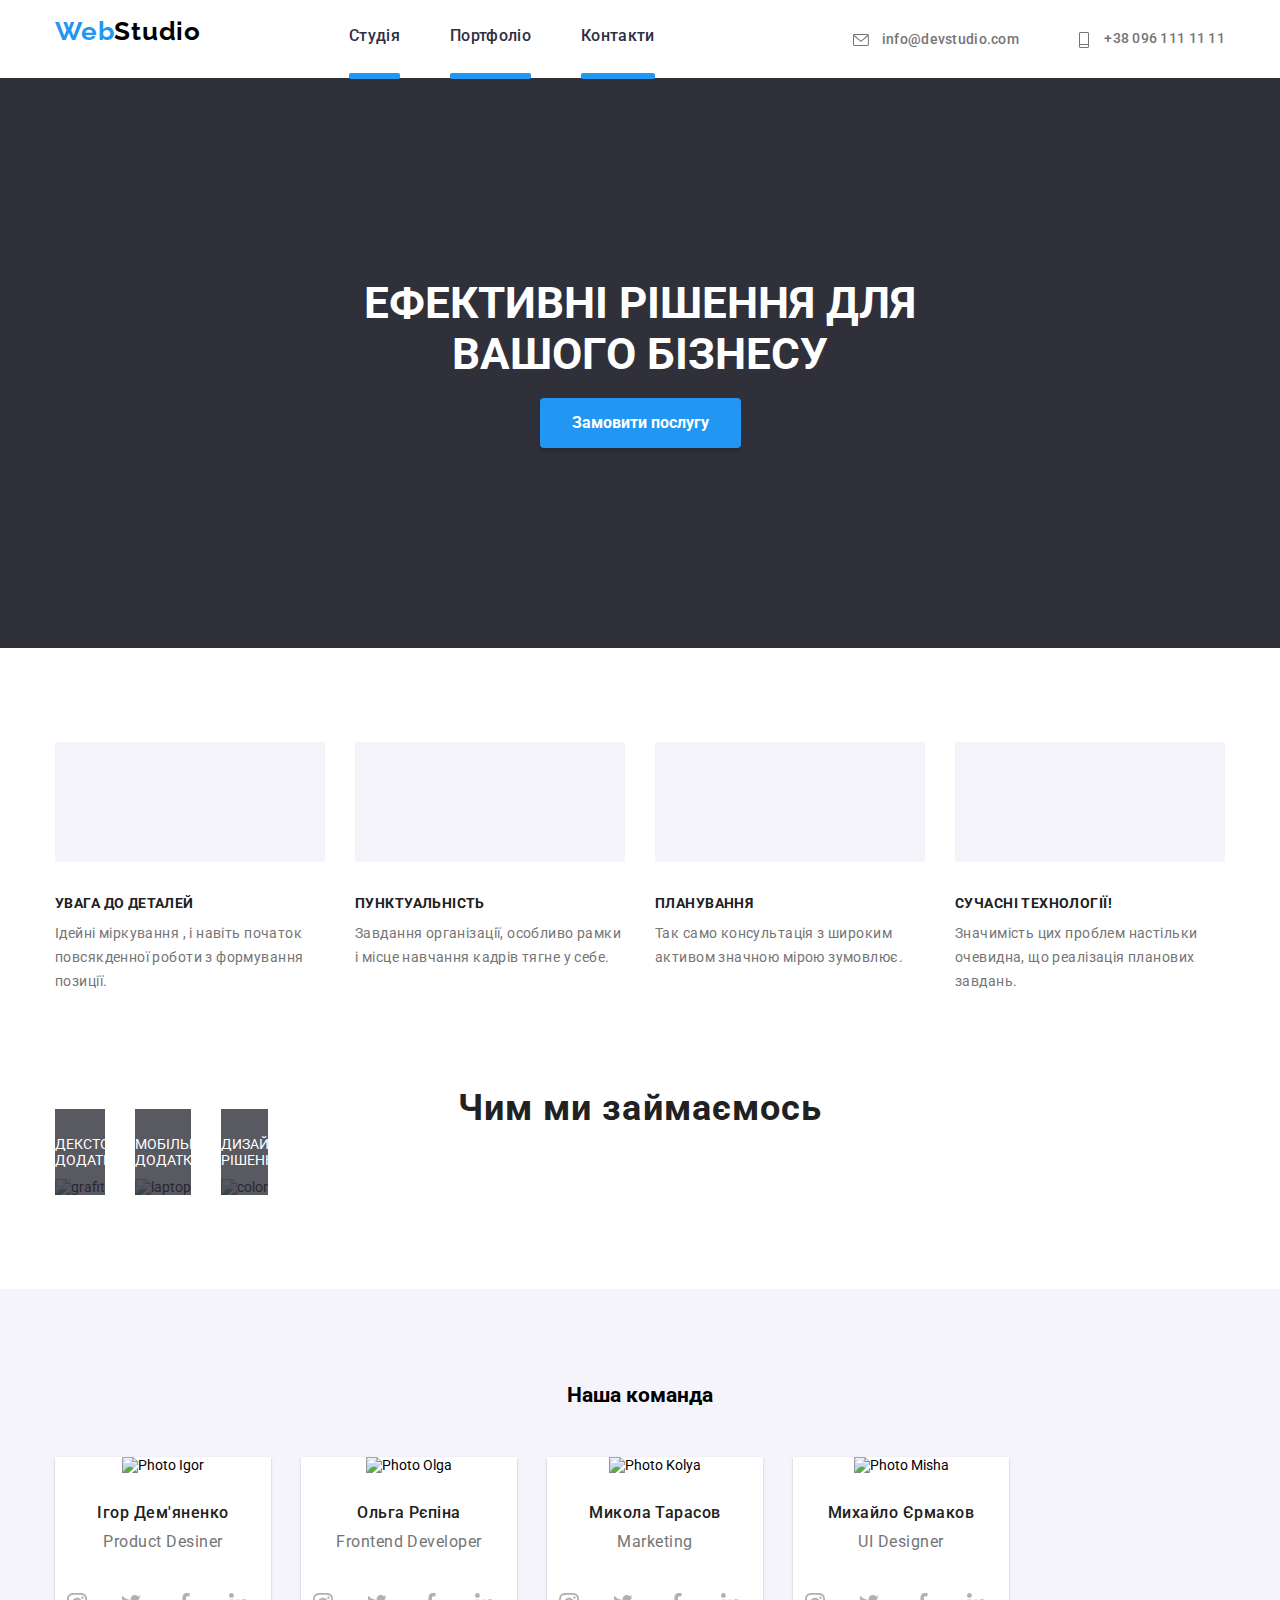
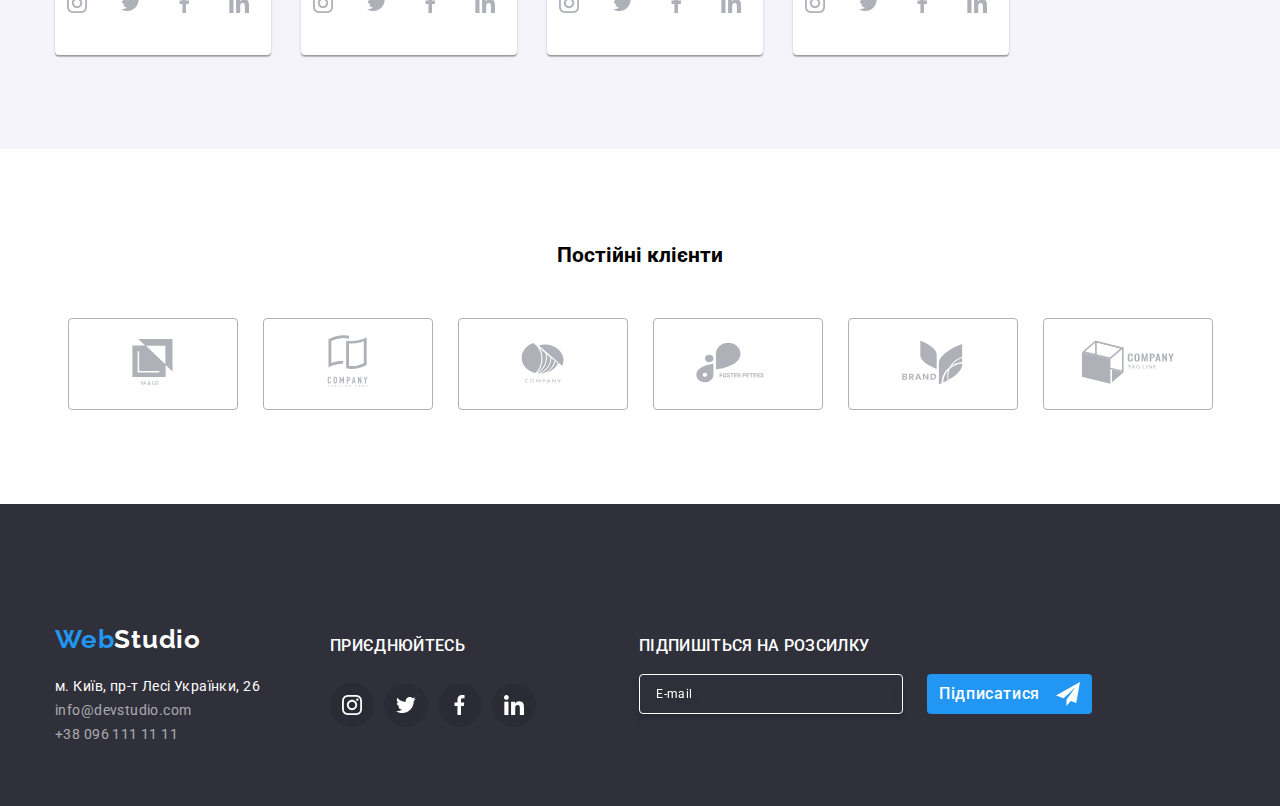
==== commit a121b729: "dz1" ====
--- a/index.html
+++ b/index.html
@@ -14,7 +14,7 @@
       href="https://fonts.googleapis.com/css2?family=Raleway:wght@700&family=Roboto:wght@400;500;700;900&display=swap"
       rel="stylesheet"
     />
-    <script src="./modal.js"></script>
+
     <link rel="stylesheet" href="./css/style.css" />
   </head>
   <body>
@@ -27,9 +27,9 @@
         >
         <nav class="navigation">
           <ul class="nav-list">
-            <li class="nav-item"><a href="./index.html">Студія</a></li>
-            <li class="nav-item"><a href="./Portfolio.html">Портфоліо</a></li>
-            <li class="nav-item"><a href="#">Контакти</a></li>
+            <li class="nav-item"><a class="nav-menu-link" href="./index.html">Студія</a></li>
+            <li class="nav-item"><a class="nav-menu-link" href="./Portfolio.html">Портфоліо</a></li>
+            <li class="nav-item"><a class="nav-menu-link" href="#">Контакти</a></li>
           </ul>
         </nav>
         <ul class="addres-list">
@@ -490,7 +490,7 @@
     </main>
     <footer class="footer">
       <div class="container">
-        <section class="footer-content">
+        <!-- <section class="footer-content"> -->
           <div class="footer-content-item">
             <a
               href="file:///Users/marianasafiulin/Desktop/GOITEENS/dz4-5.html"
@@ -581,8 +581,9 @@
               </button>
             </form>
           </div>
-        </section>
+        <!-- </section> -->
       </div>
     </footer>
+    <script src="./modal.js"></script>
   </body>
 </html>
--- a/css/style.css
+++ b/css/style.css
@@ -10,8 +10,12 @@
   margin: 0;
 }
 
+
+
 a:hover {
   color: #2196f3;
+  transition: transform 250ms cubic-bezier(0.4, 0, 0.2, 1), opacity 250ms cubic-bezier(0.4, 0, 0.2, 1); /* Анімація для transform і opacity */
+
 }
 
 body {
@@ -27,9 +31,7 @@
 ul {
   list-style-type: none;
 }
-footer {
-  background-color: #2f303a;
-}
+
 .hero-btn {
   border-radius: 4px;
   background: #2196f3;
@@ -61,7 +63,19 @@
   font-weight: 700;
   line-height: normal;
   letter-spacing: 0.78px;
-}
+  margin-top: 19px;
+}
+
+.portfolio-cover-image {
+  /* Додайте стиль, щоб контейнер зображення мав достатню висоту для відображення тексту */
+  min-height: 100px; /* Встановіть потрібну висоту */
+  /* Якщо потрібно, також можна використовувати інші властивості, такі як overflow або текстові обтічання */
+}
+
+.portfolio-list-name {
+  margin-top: 21px;
+}
+
 
 .web-part {
   color: #2196f3;
@@ -103,6 +117,8 @@
 
 .addres-item:hover .addres-use-svg {
   fill: #2196f3;
+  transition: transform 250ms cubic-bezier(0.4, 0, 0.2, 1), opacity 250ms cubic-bezier(0.4, 0, 0.2, 1); /* Анімація для transform і opacity */
+
 }
 
 .nav-item {
@@ -120,10 +136,51 @@
   align-items: center;
 }
 
+
+.nav-menu-link::after {
+  content: "";
+  position: relative;
+  top: 25px;
+  left: 0;
+ display: block;
+  bottom: -1px;
+  width: 100%;
+  color: #2196f3;
+  border-bottom: 6px solid #2196f3;
+  border-radius: 2px;
+  height: 5px;
+  transition: color 250ms cubic-bezier(0.4, 0, 0.2, 1);
+}
+
+
+.nav-menu-link {
+  position: relative;
+  color: #2e2f42;
+  font-family: Roboto;
+  font-size: 16px;
+  font-style: normal;
+  font-weight: 500;
+  line-height: 1.5;
+  letter-spacing: 0.02em;
+  text-decoration: none;
+  padding-top: 24px;
+  padding-bottom: 24px;
+  gap: 40px;
+  display: block;
+  transition: color 250ms cubic-bezier(0.4, 0, 0.2, 1);
+  word-wrap: break-word;
+}
+
+.nav-item:hover .nav-menu-link:hover {
+  content: "";
+  width: 100%;
+  color: #2196f3;
+}
+
 .header-mail {
   color: #757575;
 }
-.headr-telephone {
+.header-telephone {
   color: #757575;
 }
 
@@ -320,6 +377,7 @@
   fill: #fff;
   border: 2px solid none;
   border-radius: 45px;
+  transition: transform 250ms cubic-bezier(0.4, 0, 0.2, 1), opacity 250ms cubic-bezier(0.4, 0, 0.2, 1); /* Анімація для transform і opacity */
 }
 
 .footer-svg {
@@ -346,6 +404,8 @@
   fill: #fff;
   border: 2px solid none;
   border-radius: 45px;
+  transition: transform 250ms cubic-bezier(0.4, 0, 0.2, 1), opacity 250ms cubic-bezier(0.4, 0, 0.2, 1); /* Анімація для transform і opacity */
+
 }
 
 .footer-svg-title {
@@ -366,6 +426,7 @@
 
 .work-svg:hover {
   fill: #fff;
+  transition: transform 250ms cubic-bezier(0.4, 0, 0.2, 1), opacity 250ms cubic-bezier(0.4, 0, 0.2, 1); /* Анімація для transform і opacity */
 }
 
 .name {
@@ -458,11 +519,15 @@
 
 .users-list-box:hover .user-svg-use {
   fill: #2196f3;
+  transition: transform 250ms cubic-bezier(0.4, 0, 0.2, 1), opacity 250ms cubic-bezier(0.4, 0, 0.2, 1); /* Анімація для transform і opacity */
+
 }
 
 .users-list-box:hover {
   border: #2196f3 1px solid;
   border-radius: 4px;
+  transition: transform 250ms cubic-bezier(0.4, 0, 0.2, 1), opacity 250ms cubic-bezier(0.4, 0, 0.2, 1); /* Анімація для transform і opacity */
+
 }
 
 .users-svg {
@@ -476,10 +541,14 @@
 
 .users-list-svg:hover {
   border: #2196f3;
+  transition: transform 250ms cubic-bezier(0.4, 0, 0.2, 1), opacity 250ms cubic-bezier(0.4, 0, 0.2, 1); /* Анімація для transform і opacity */
+  transform: scale(0.9) translateY(-10px);
 }
 
 .users-list-box:hover .users-svg {
   fill: #2196f3;
+  transition: transform 250ms cubic-bezier(0.4, 0, 0.2, 1), opacity 250ms cubic-bezier(0.4, 0, 0.2, 1); /* Анімація для transform і opacity */
+
 }
 
 .web-footer-part {
@@ -517,11 +586,9 @@
   padding-bottom: 60px;
 }
 
-.footer-content {
-  padding-top: 60px;
-  padding-bottom: 60px;
-  display: flex;
-}
+/* .footer-content {
+  display: flex;
+} */
 
 .footer-background {
   display: flex;
@@ -556,6 +623,8 @@
 }
 a:hover {
   color: #2196f3;
+  transition: transform 250ms cubic-bezier(0.4, 0, 0.2, 1), opacity 250ms cubic-bezier(0.4, 0, 0.2, 1); /* Анімація для transform і opacity */
+
 }
 .portf-button {
   width: 125px;
@@ -567,6 +636,8 @@
 .portf-button:hover {
   background-color: #2196f3;
   color: #fff;
+  transition: transform 250ms cubic-bezier(0.4, 0, 0.2, 1), opacity 250ms cubic-bezier(0.4, 0, 0.2, 1); /* Анімація для transform і opacity */
+
 }
 
 ul {
@@ -579,9 +650,7 @@
   margin: 0 auto;
 }
 
-.header {
-  padding: 32px 0;
-}
+
 
 .mail-svg {
   width: 16px;
@@ -594,6 +663,8 @@
 
 .mail-use-svg:hover {
   fill: #2196f3;
+  transition: transform 250ms cubic-bezier(0.4, 0, 0.2, 1), opacity 250ms cubic-bezier(0.4, 0, 0.2, 1); /* Анімація для transform і opacity */
+ 
 }
 
 .tel-svg {
@@ -607,6 +678,7 @@
 
 .tel-use-svg:hover {
   fill: #2196f3;
+  transition: transform 250ms cubic-bezier(0.4, 0, 0.2, 1), opacity 250ms cubic-bezier(0.4, 0, 0.2, 1); /* Анімація для transform і opacity */
 }
 .header-list {
   display: flex;
@@ -621,6 +693,7 @@
   font-weight: 700;
   line-height: normal;
   letter-spacing: 0.78px;
+  margin-top: 16px;
 }
 
 .web-part {
@@ -687,7 +760,39 @@
 .container-portfolio {
   width: 1200px;
 }
+
+.overflow-text {
+  padding: 63px 44px 63px 24px;
+  font-size: 18px;
+  letter-spacing: 0.02em;
+  line-height: 1.5;
+  position: absolute;
+  top: 0;
+  width: 370px;
+  height: 294px;
+  align-items: center;
+  justify-content: center;
+  color: #fff;
+  width: 100%;
+  transform: translateY(100%);
+  transition: transform 250ms cubic-bezier(0.4, 0, 0.2, 1)
+  ;
+}
+
+.portf-list-item:hover .overflow-text {
+  background-color: rgba(6, 139, 255, 0.9);
+  transform: translateY(0);
+  transition: transform 250ms linear;
+  
+  
+}
 .portf-list-item {
+  width: 370px;
+  height: 404px;
+  position: relative;
+  overflow: hidden;
+  border: 1px solid #EEEEEE;
+    transition: transform 250ms cubic-bezier(0.4, 0, 0.2, 1), opacity 250ms cubic-bezier(0.4, 0, 0.2, 1); /* Анімація для transform і opacity */
   flex-basis: calc((100% - 60px) / 3);
 }
 
@@ -760,11 +865,6 @@
   padding-bottom: 60px;
 }
 
-.footer-content {
-  padding-top: 60px;
-  padding-bottom: 60px;
-}
-
 .mail-footer,
 .tel-footer {
   color: rgba(255, 255, 255, 0.6);
@@ -792,11 +892,22 @@
   justify-content: center;
 }
 
+.footer {
+  padding-top: 60px;
+  padding-bottom: 60px;
+  background-color: #2f303a;
+}
+.footer .container {
+  display: flex;
+}
+
 .footer-svg {
   width: 20px;
   height: 20px;
   background-size: 44px;
 }
+
+
 
 .footer-background-div {
   display: flex;
@@ -816,6 +927,7 @@
   fill: #fff;
   border: 2px solid none;
   border-radius: 45px;
+  transition: transform 250ms cubic-bezier(0.4, 0, 0.2, 1), opacity 250ms cubic-bezier(0.4, 0, 0.2, 1); /* Анімація для transform і opacity */
 }
 
 .footer-svg-title {
@@ -903,6 +1015,8 @@
 
 .footer-form-btn:hover {
   background-color: #2196f3;
+  transition: transform 250ms cubic-bezier(0.4, 0, 0.2, 1), opacity 250ms cubic-bezier(0.4, 0, 0.2, 1); /* Анімація для transform і opacity */
+
 }
 
 .footer-form-btn:focus {
@@ -975,9 +1089,13 @@
 }
 .modal-list-input:hover {
   border-color: #2196f3;
+  transition: transform 250ms cubic-bezier(0.4, 0, 0.2, 1), opacity 250ms cubic-bezier(0.4, 0, 0.2, 1); /* Анімація для transform і opacity */
+
 }
 .modal-list-input:hover + .modal-svg {
   fill: #2196f3;
+  transition: transform 250ms cubic-bezier(0.4, 0, 0.2, 1), opacity 250ms cubic-bezier(0.4, 0, 0.2, 1); /* Анімація для transform і opacity */
+
 }
 .modal-textarea {
   width: 100%;
@@ -1057,6 +1175,8 @@
 }
 .div-modal-btn-close:hover {
   fill: #2196f3;
+  transition: transform 250ms cubic-bezier(0.4, 0, 0.2, 1), opacity 250ms cubic-bezier(0.4, 0, 0.2, 1); /* Анімація для transform і opacity */
+
 }
 .is-hidden {
   opacity: 0;
@@ -1077,4 +1197,6 @@
 }
 .modal-textarea:hover {
   border-color: #2196f3;
-}
+  transition: transform 250ms cubic-bezier(0.4, 0, 0.2, 1), opacity 250ms cubic-bezier(0.4, 0, 0.2, 1); /* Анімація для transform і opacity */
+ 
+}
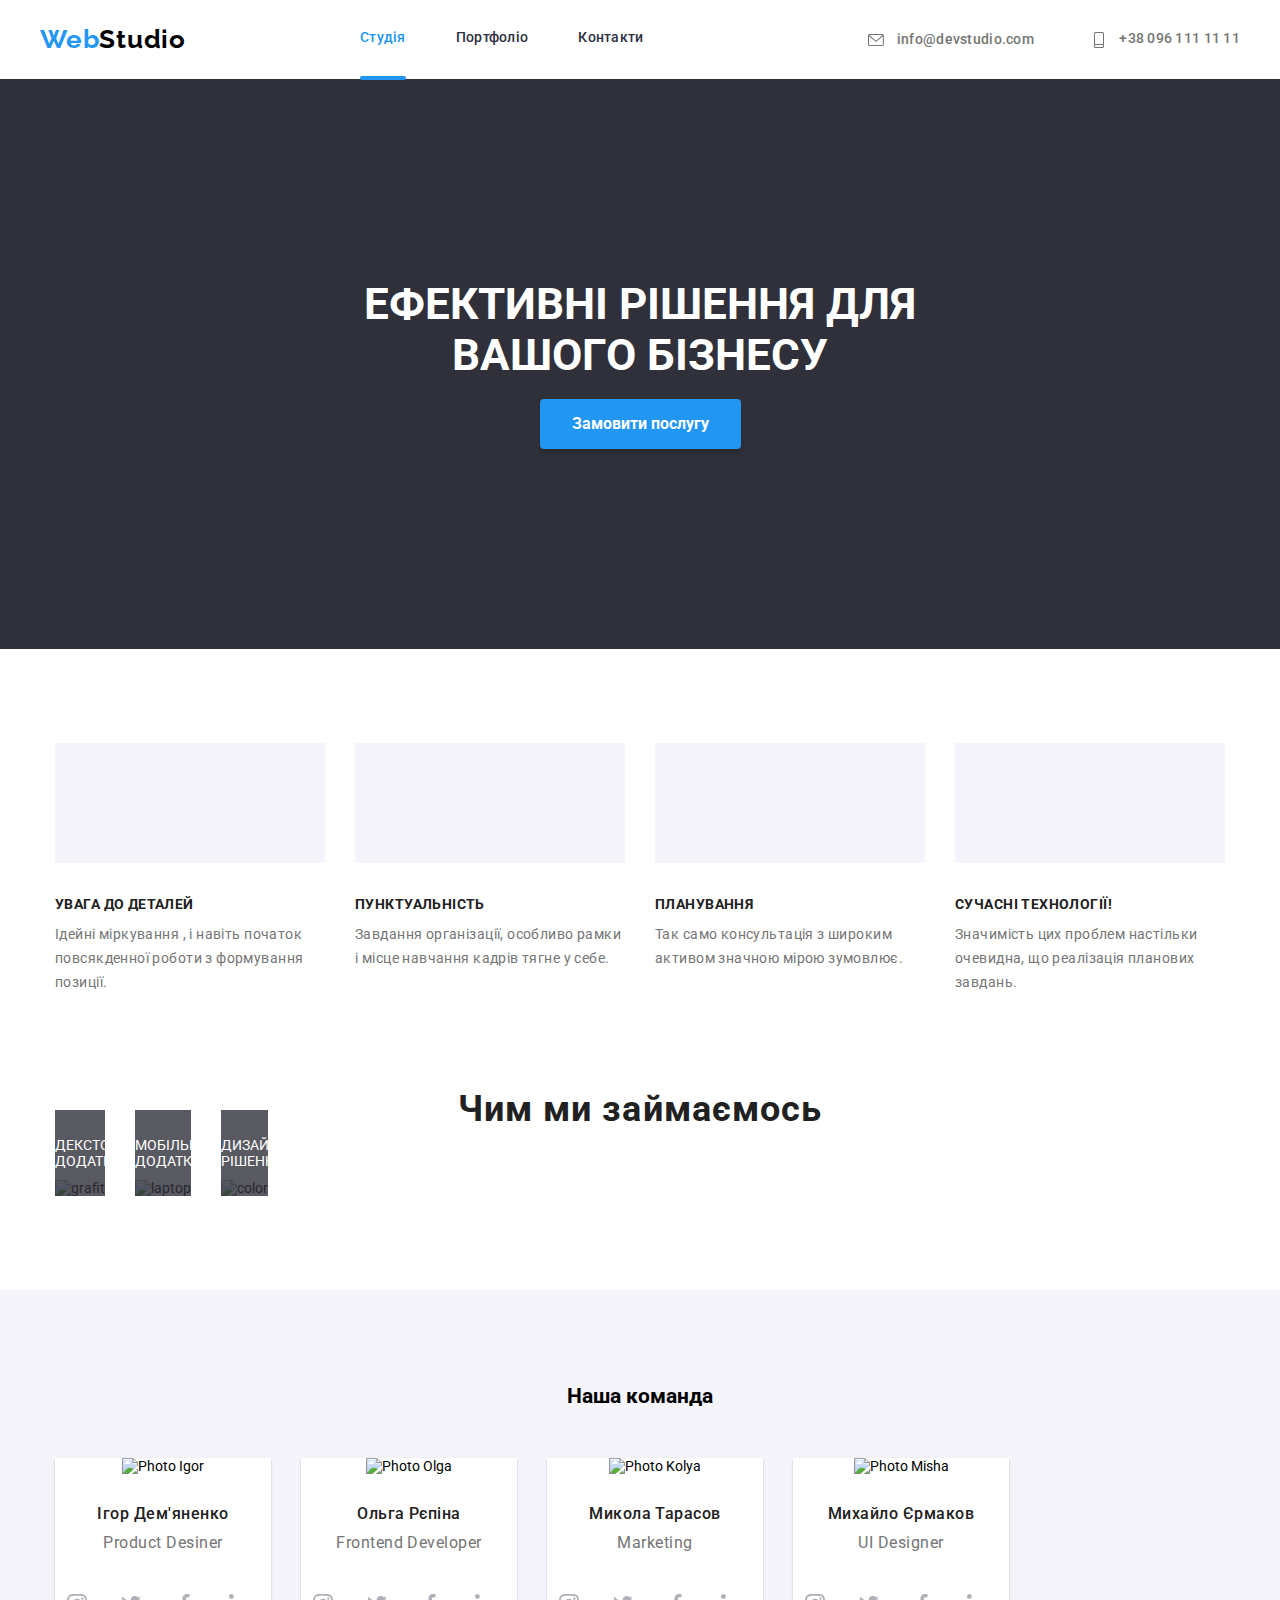
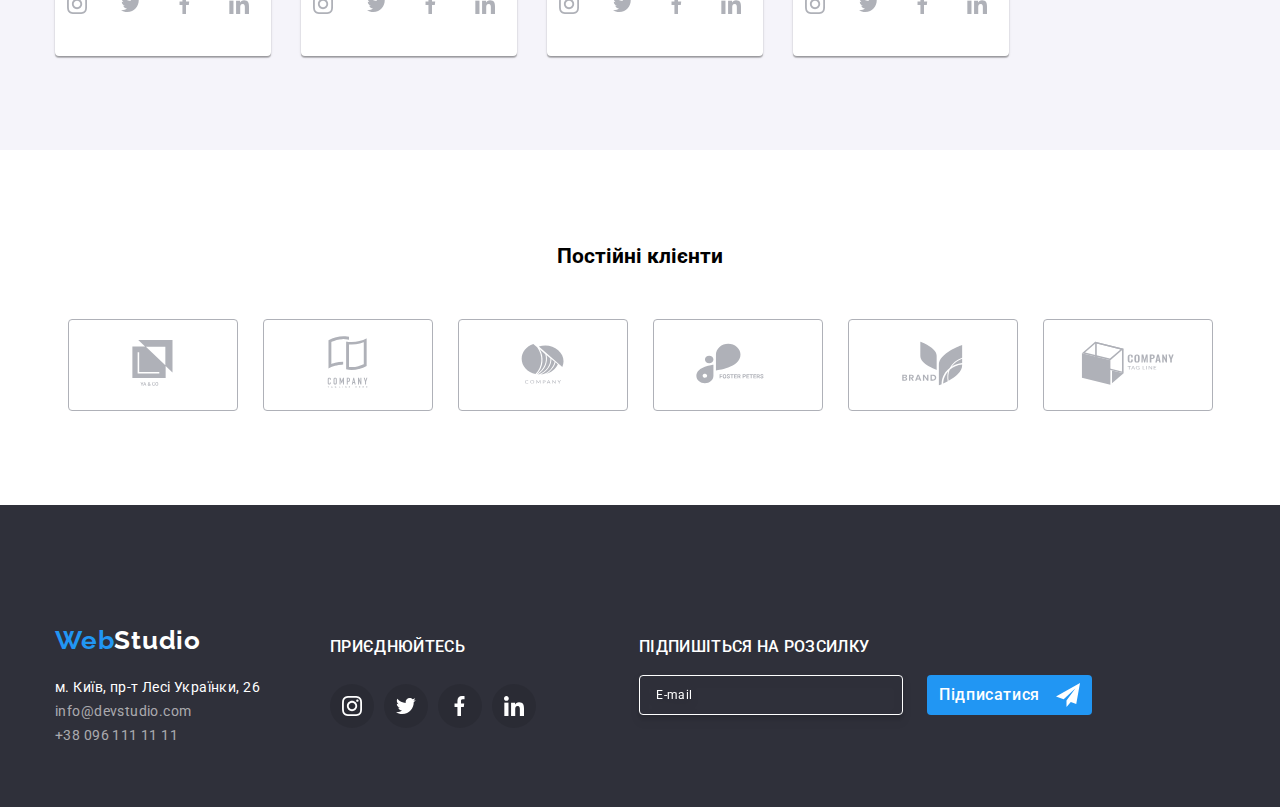
==== commit 74ca2383: "header" ====
--- a/index.html
+++ b/index.html
@@ -27,7 +27,7 @@
         >
         <nav class="navigation">
           <ul class="nav-list">
-            <li class="nav-item"><a class="nav-menu-link" href="./index.html">Студія</a></li>
+            <li class="nav-item"><a class="nav-menu-link current" href="./index.html">Студія</a></li>
             <li class="nav-item"><a class="nav-menu-link" href="./Portfolio.html">Портфоліо</a></li>
             <li class="nav-item"><a class="nav-menu-link" href="#">Контакти</a></li>
           </ul>
--- a/css/style.css
+++ b/css/style.css
@@ -63,17 +63,15 @@
   font-weight: 700;
   line-height: normal;
   letter-spacing: 0.78px;
-  margin-top: 19px;
-}
-
-.portfolio-cover-image {
-  /* Додайте стиль, щоб контейнер зображення мав достатню висоту для відображення тексту */
-  min-height: 100px; /* Встановіть потрібну висоту */
-  /* Якщо потрібно, також можна використовувати інші властивості, такі як overflow або текстові обтічання */
 }
 
 .portfolio-list-name {
-  margin-top: 21px;
+  position: relative;
+  z-index: 2;
+  background-color: #ffff;
+  width: 370px;
+  height: 108px;
+  padding: 21px 0 0 0;
 }
 
 
@@ -97,7 +95,6 @@
   display: flex;
   gap: 50px;
 }
-
 .addres-item {
   color: #757575;
   font-family: "Roboto", sans-serif;
@@ -117,8 +114,6 @@
 
 .addres-item:hover .addres-use-svg {
   fill: #2196f3;
-  transition: transform 250ms cubic-bezier(0.4, 0, 0.2, 1), opacity 250ms cubic-bezier(0.4, 0, 0.2, 1); /* Анімація для transform і opacity */
-
 }
 
 .nav-item {
@@ -137,21 +132,26 @@
 }
 
 
-.nav-menu-link::after {
+.nav-menu-link.current::after {
   content: "";
   position: relative;
-  top: 25px;
+  display: block;
   left: 0;
- display: block;
+  top: 28px;
   bottom: -1px;
+  height: 4px;
+  background-color: #2196f3;
+  border-radius: 2px;
+}
+
+.nav-menu-link:hover {
   width: 100%;
   color: #2196f3;
-  border-bottom: 6px solid #2196f3;
-  border-radius: 2px;
-  height: 5px;
-  transition: color 250ms cubic-bezier(0.4, 0, 0.2, 1);
-}
-
+}
+
+.nav-menu-link.current {
+  color: #2196f3;
+}
 
 .nav-menu-link {
   position: relative;
@@ -163,12 +163,10 @@
   line-height: 1.5;
   letter-spacing: 0.02em;
   text-decoration: none;
-  padding-top: 24px;
-  padding-bottom: 24px;
+  display: block;
   gap: 40px;
-  display: block;
+  font-size: 14px;
   transition: color 250ms cubic-bezier(0.4, 0, 0.2, 1);
-  word-wrap: break-word;
 }
 
 .nav-item:hover .nav-menu-link:hover {
@@ -586,9 +584,7 @@
   padding-bottom: 60px;
 }
 
-/* .footer-content {
-  display: flex;
-} */
+
 
 .footer-background {
   display: flex;
@@ -683,6 +679,7 @@
 .header-list {
   display: flex;
   justify-content: space-between;
+  padding: 24px 0 25px 0;
 }
 
 .web {
@@ -693,7 +690,6 @@
   font-weight: 700;
   line-height: normal;
   letter-spacing: 0.78px;
-  margin-top: 16px;
 }
 
 .web-part {
@@ -773,16 +769,21 @@
   align-items: center;
   justify-content: center;
   color: #fff;
+  background: #2196f3;
   width: 100%;
   transform: translateY(100%);
   transition: transform 250ms cubic-bezier(0.4, 0, 0.2, 1)
   ;
 }
 
+
+
+
+
 .portf-list-item:hover .overflow-text {
   background-color: rgba(6, 139, 255, 0.9);
   transform: translateY(0);
-  transition: transform 250ms linear;
+  transition: transform 250ms cubic-bezier(0.4, 0, 0.2, 1);
   
   
 }
@@ -792,8 +793,7 @@
   position: relative;
   overflow: hidden;
   border: 1px solid #EEEEEE;
-    transition: transform 250ms cubic-bezier(0.4, 0, 0.2, 1), opacity 250ms cubic-bezier(0.4, 0, 0.2, 1); /* Анімація для transform і opacity */
-  flex-basis: calc((100% - 60px) / 3);
+  transition: transform 250ms cubic-bezier(0.4, 0, 0.2, 1), opacity 250ms cubic-bezier(0.4, 0, 0.2, 1); /* Анімація для transform і opacity */
 }
 
 .portf-list-item:hover {
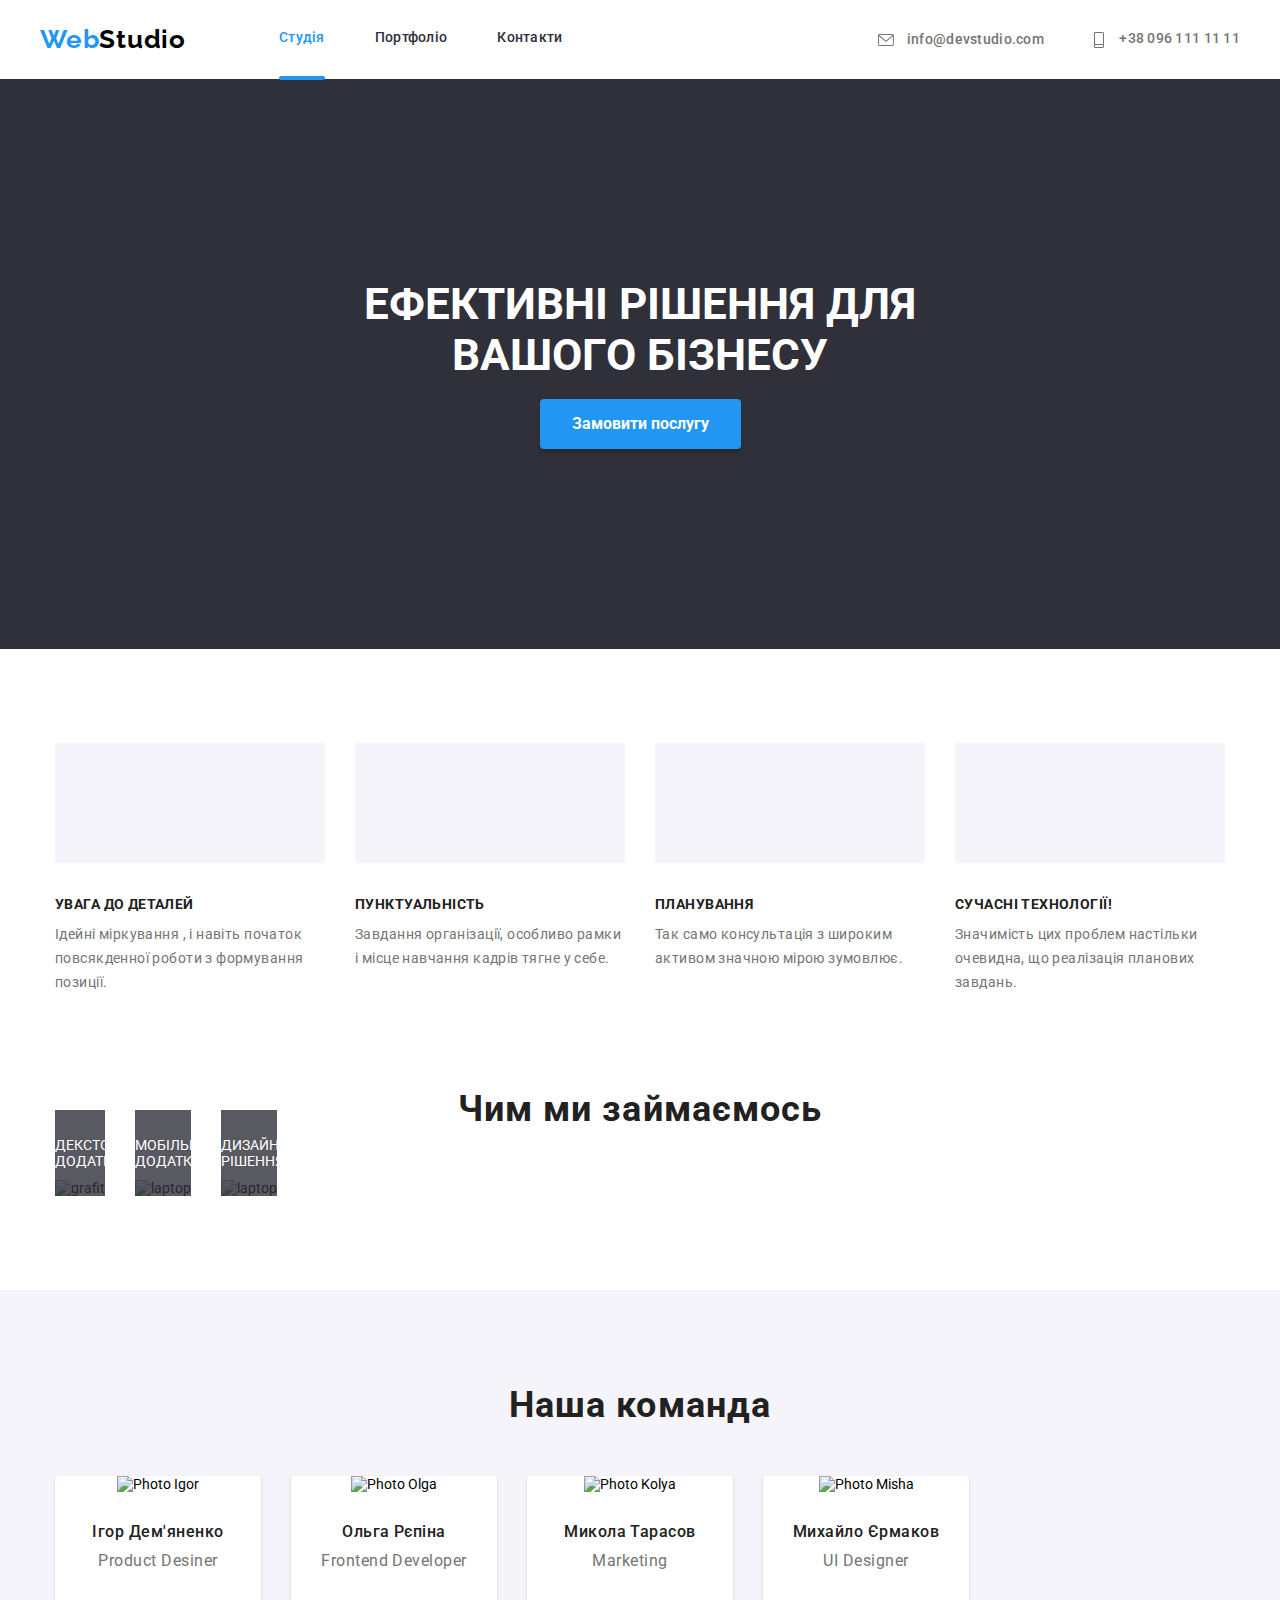
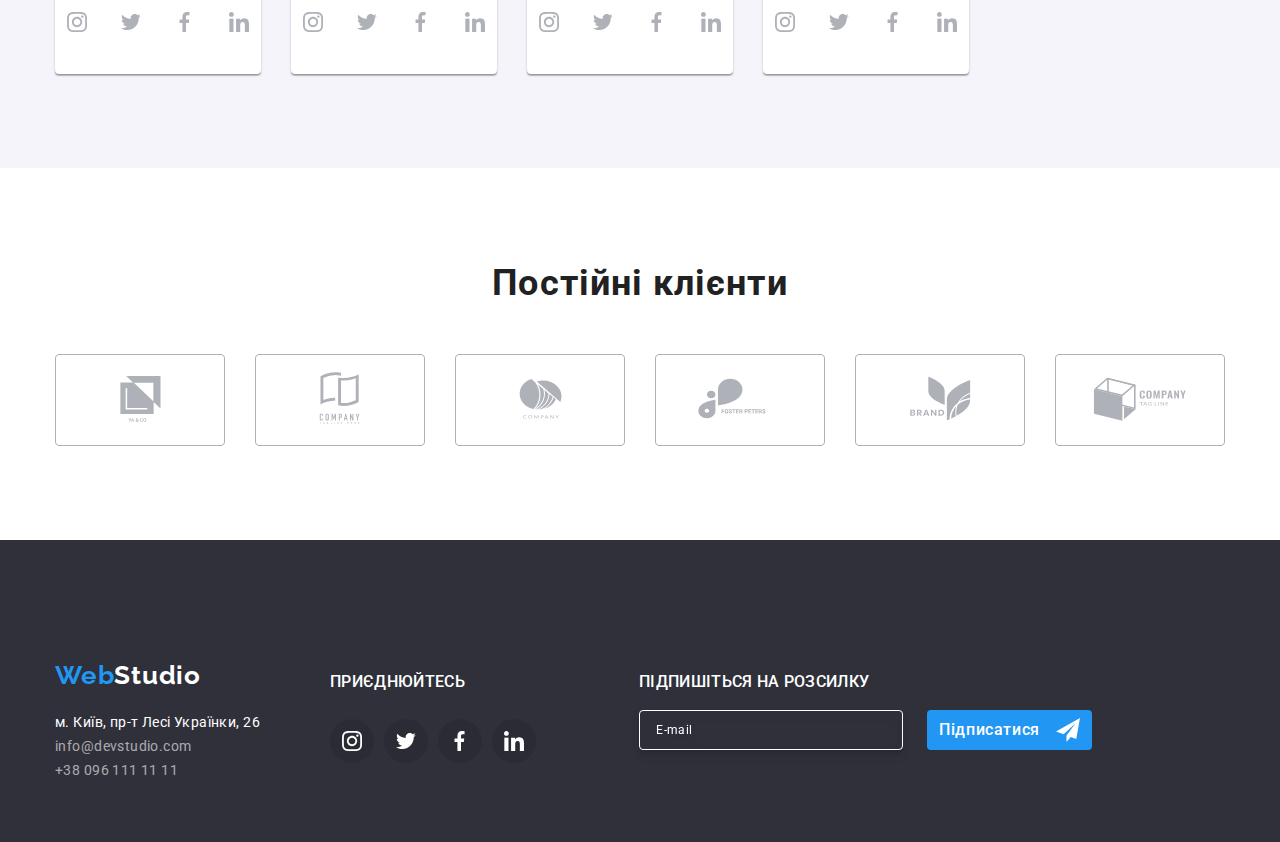
==== commit b62a704a: "studia" ====
--- a/index.html
+++ b/index.html
@@ -20,12 +20,13 @@
   <body>
     <header class="header">
       <div class="container header-list">
-        <a
+        
+        <nav class="navigation">
+          <a
           class="web"
           href="file:///Users/marianasafiulin/Desktop/GOITEENS/dz4-5.html"
           ><span class="web-part">Web</span>Studio</a
         >
-        <nav class="navigation">
           <ul class="nav-list">
             <li class="nav-item"><a class="nav-menu-link current" href="./index.html">Студія</a></li>
             <li class="nav-item"><a class="nav-menu-link" href="./Portfolio.html">Портфоліо</a></li>
@@ -179,6 +180,7 @@
                 class="work-list-img"
                 src="./images/grafit.jpg"
                 alt="grafit"
+                width="370"
               />
 
               <p class="work-name-text">ДЕКСТОПНІ ДОДАТКИ</p>
@@ -188,12 +190,18 @@
                 class="work-list-img"
                 src="./images/laptop.jpg"
                 alt="laptop"
+                width="370"
               />
 
               <p class="work-name-text">МОБІЛЬНІ ДОДАТКИ</p>
             </li>
             <li class="work-list-item">
-              <img class="work-list-img" src="./images/color.jpg" alt="color" />
+              <img
+                class="work-list-img"
+                src="./images/color.jpg"
+                alt="laptop"
+                width="370"
+              />
 
               <p class="work-name-text">ДИЗАЙНЕРСЬКІ РІШЕННЯ</p>
             </li>
--- a/css/style.css
+++ b/css/style.css
@@ -63,6 +63,7 @@
   font-weight: 700;
   line-height: normal;
   letter-spacing: 0.78px;
+  margin-right: 93px;
 }
 
 .portfolio-list-name {
@@ -88,7 +89,6 @@
 .navigation {
   display: flex;
   align-items: center;
-  justify-content: space-between;
 }
 
 .nav-list {
@@ -103,7 +103,7 @@
   font-weight: 500;
   line-height: normal;
   letter-spacing: 0.28px;
-  margin-left: 50px;
+
 }
 
 .addres-svg {
@@ -127,7 +127,7 @@
 }
 .addres-list {
   display: flex;
-  gap: 10px;
+  gap: 50px;
   align-items: center;
 }
 
@@ -142,6 +142,8 @@
   height: 4px;
   background-color: #2196f3;
   border-radius: 2px;
+  transition: color 0.25s cubic-bezier(0.4, 0, 0.2, 1);
+
 }
 
 .nav-menu-link:hover {
@@ -216,10 +218,21 @@
   margin: auto;
 }
 
+.title-h2 {
+  margin-bottom: 50px;
+  color: #212121;
+    text-align: center;
+    font-family: "Roboto", sans-serif;
+    font-size: 36px;
+    font-style: normal;
+    font-weight: 700;
+    line-height: normal;
+    letter-spacing: 1.08px;
+}
+
 .team-list {
   display: flex;
   flex-direction: row;
-  padding-top: 50px;
 }
 
 .adventages-list {
@@ -279,6 +292,7 @@
 .photo {
   width: 270px;
   height: 260px;
+  margin-bottom: 30px;
 }
 
 .work-title {
@@ -301,6 +315,8 @@
 .work-list-item {
   position: relative;
 }
+
+
 
 .work-list-name {
   display: block;
@@ -349,14 +365,13 @@
   padding-bottom: 30px;
 }
 
-.background-div-item {
-  margin-right: 10px;
-}
+
 
 .background-div-svg {
   display: flex;
   justify-content: center;
-  align-items: center;
+  gap: 10px
+  ;
 }
 
 .background-div {
@@ -436,7 +451,6 @@
   font-weight: 500;
   line-height: normal;
   letter-spacing: 0.48px;
-  padding-top: 30px;
 }
 
 .robota {
@@ -448,8 +462,8 @@
   font-weight: 400;
   line-height: normal;
   letter-spacing: 0.48px;
-  padding-top: 10px;
-  padding-bottom: 30px;
+  margin: 10px 0 30px 0;
+  
 }
 
 .mail-footer,
@@ -491,6 +505,13 @@
 .users-list-title {
   text-align: center;
   margin-bottom: 50px;
+  color: #212121;
+    font-family: "Roboto", sans-serif;
+    font-size: 36px;
+    font-style: normal;
+    font-weight: 700;
+    line-height: normal;
+    letter-spacing: 1.08px;
 }
 
 .users-box {
@@ -503,7 +524,7 @@
 
 .users-list {
   display: flex;
-  justify-content: space-around;
+  gap: 30px;
 }
 
 .users-list-box {
